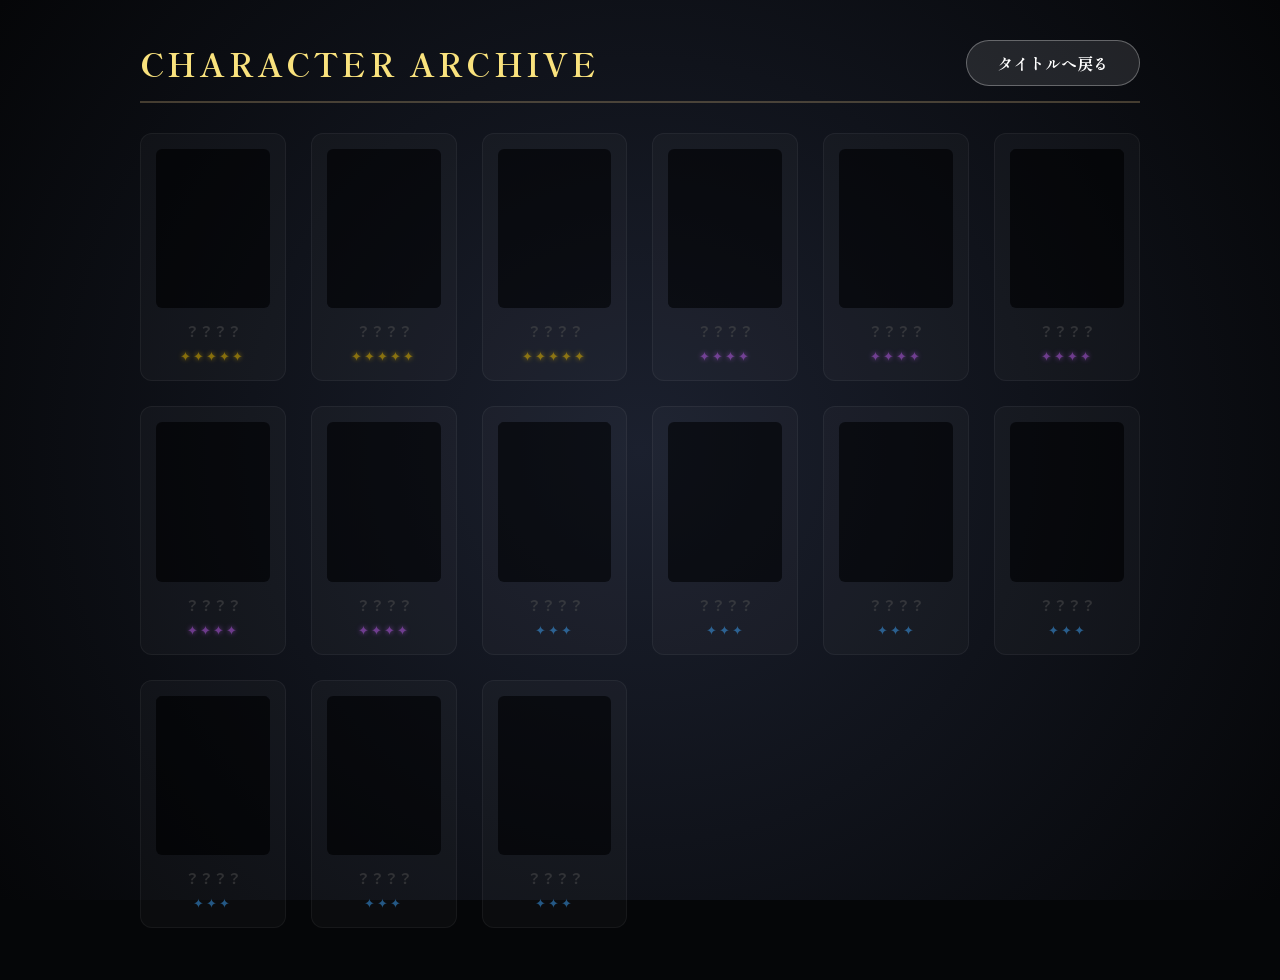
==== archive.html @ 735c42a0 "図鑑機能実装" ====
<!DOCTYPE html>
<html lang="ja">
<head>
    <meta charset="UTF-8">
    <meta name="viewport" content="width=device-width, initial-scale=1.0">
    <title>キャラクター図鑑 - ガチャシミュレーター</title>
    <link rel="preconnect" href="https://fonts.googleapis.com">
    <link rel="preconnect" href="https://fonts.gstatic.com" crossorigin>
    <link href="https://fonts.googleapis.com/css2?family=Noto+Sans+JP:wght@400;700&family=Shippori+Mincho:wght@700;800&display=swap" rel="stylesheet">
    <style>
        :root {
            --hsr-gold-bright: #f9e27d;
            --hsr-gold-mid: #ceae7b;
            --hsr-gold-dark: #6e5531;
            --hsr-glow: rgba(206, 174, 123, 0.4);
        }

        body {
            background-color: #050608;
            background-image: radial-gradient(circle at center, #1b202e 0%, #050608 100%);
            background-attachment: fixed;
            color: white;
            margin: 0;
            padding: 40px 20px;
            font-family: 'Noto Sans JP', sans-serif;
            min-height: 100vh;
        }

        .archive-header {
            display: flex;
            justify-content: space-between;
            align-items: center;
            max-width: 1000px;
            width: 100%;
            margin: 0 auto 30px auto;
            border-bottom: 2px solid rgba(206, 174, 123, 0.3);
            padding-bottom: 15px;
        }

        .archive-title {
            font-family: 'Shippori Mincho', serif;
            color: var(--hsr-gold-bright);
            margin: 0;
            font-size: 2rem;
            letter-spacing: 0.1em;
        }

        .btn-back {
            background: rgba(255, 255, 255, 0.1);
            border: 1px solid rgba(255, 255, 255, 0.3);
            color: white;
            padding: 10px 30px;
            border-radius: 30px;
            cursor: pointer;
            font-family: 'Shippori Mincho', serif;
            font-weight: bold;
            transition: 0.3s;
            text-decoration: none;
            display: inline-block;
        }

        .btn-back:hover {
            background: rgba(255, 255, 255, 0.2);
            transform: scale(1.05);
        }

        .collection-grid {
            display: grid;
            grid-template-columns: repeat(auto-fill, minmax(140px, 1fr));
            gap: 25px;
            max-width: 1000px;
            width: 100%;
            margin: 0 auto;
        }

        .collection-item {
            display: flex;
            flex-direction: column;
            align-items: center;
            background: rgba(255, 255, 255, 0.05);
            border-radius: 12px;
            padding: 15px;
            border: 1px solid rgba(255, 255, 255, 0.1);
            transition: 0.3s;
            position: relative;
            overflow: hidden;
        }

        .collection-item:not(.unobtained):hover {
            transform: translateY(-5px);
            border-color: var(--hsr-gold-mid);
            background: rgba(206, 174, 123, 0.1);
            box-shadow: 0 10px 20px rgba(0, 0, 0, 0.5);
            cursor: pointer;
        }

        .collection-item.unobtained {
            opacity: 0.5;
        }

        .collection-item-img {
            width: 100%;
            aspect-ratio: 1/1.4;
            object-fit: cover;
            object-position: top;
            border-radius: 6px;
            margin-bottom: 12px;
            background: #000;
        }

        .unobtained .collection-item-img {
            filter: brightness(0);
        }

        .collection-item-name {
            font-size: 0.9rem;
            text-align: center;
            font-weight: bold;
            margin-bottom: 5px;
        }

        .unobtained .collection-item-name {
            color: #555;
        }

        .stars {
            font-size: 0.8rem;
            letter-spacing: 2px;
        }

        .star5 { color: #ffcc00; text-shadow: 0 0 5px #ffcc00; }
        .star4 { color: #cc66ff; text-shadow: 0 0 5px #cc66ff; }
        .star3 { color: #44aaff; }

        /* 詳細モーダル（全身表示用） */
        #detail-modal {
            position: fixed;
            inset: 0;
            background: rgba(0, 0, 0, 0.95);
            z-index: 1000;
            display: none;
            flex-direction: column;
            align-items: center;
            justify-content: center;
            cursor: pointer;
        }

        #detail-img {
            max-height: 90vh;
            position: relative;
            z-index: 2;
        }

        .detail-info {
            position: absolute;
            bottom: 5%;
            width: 100%;
            text-align: center;
            z-index: 3;
        }

        .bg-glow {
            position: absolute;
            width: 200%;
            height: 200%;
            background: radial-gradient(circle at center, rgba(255, 255, 255, 0.1) 0%, transparent 60%);
            animation: rotate-glow 30s linear infinite;
        }

        @keyframes rotate-glow {
            from { transform: rotate(0deg); }
            to { transform: rotate(360deg); }
        }
    </style>
</head>
<body>

    <div class="archive-header">
        <h1 class="archive-title">CHARACTER ARCHIVE</h1>
        <a href="index.html" class="btn-back">タイトルへ戻る</a>
    </div>

    <div id="collection-grid" class="collection-grid">
        <!-- JSで動的に追加 -->
    </div>

    <!-- 詳細表示モーダル -->
    <div id="detail-modal" onclick="closeDetail()">
        <div class="bg-glow"></div>
        <img id="detail-img" src="" alt="Detail">
        <div class="detail-info">
            <div id="detail-stars" class="stars"></div>
            <h2 id="detail-name" style="font-family: 'Shippori Mincho', serif; font-size: 2.5rem; margin: 0; text-shadow: 0 0 10px white;"></h2>
        </div>
    </div>

    <script>
        const CHAR_DB = {
            5: [
                { name: "【星の狩人】サム", img: "image/「【星の狩人】サム」星5.png" },
                { name: "【ホワイトホール】ホーリードラゴン", img: "image/「【ホワイトホール】ホーリードラゴン」星5.png" },
                { name: "【銀河の妖狐】アルタイル", img: "image/「【銀河の妖狐】アルタイル」星5.png" }
            ],
            4: [
                { name: "ゴールドゴーレム", img: "image/「ゴールドゴーレム」星4.png" },
                { name: "ソード将軍", img: "image/「ソード将軍」星4.png" },
                { name: "ドラゴンベビー", img: "image/「ドラゴンベビー」星4.png" },
                { name: "口裂け女", img: "image/「口裂け女」星4.png" },
                { name: "聖ユニコーン", img: "image/「聖ユニコーン」星4.png" }
            ],
            3: [
                { name: "モブ兵士A", img: "image/「モブ兵士A」星3.png" },
                { name: "モブ兵士B", img: "image/「モブ兵士B」星3.png" },
                { name: "ゴブリン", img: "image/「ゴブリン」星3.png" },
                { name: "セイレーン", img: "image/「セイレーン」星3.png" },
                { name: "ミノタウロス", img: "image/「ミノタウロス」星3.png" },
                { name: "河童", img: "image/「河童」星3.png" },
                { name: "狼男", img: "image/「狼男」星3.png" }
            ]
        };

        const OBTAINED_KEY = 'gacha_app_obtained_chars';
        const obtainedChars = new Set(JSON.parse(localStorage.getItem(OBTAINED_KEY) || '[]'));

        function initArchive() {
            const grid = document.getElementById('collection-grid');
            grid.innerHTML = '';

            let allChars = [];
            [5, 4, 3].forEach(rarity => {
                CHAR_DB[rarity].forEach(char => {
                    allChars.push({ rarity, data: char });
                });
            });

            allChars.forEach(item => {
                const isObtained = obtainedChars.has(item.data.name);
                const el = document.createElement('div');
                el.className = `collection-item ${isObtained ? '' : 'unobtained'}`;

                let starStr = "";
                for (let i = 0; i < item.rarity; i++) starStr += "✦";

                el.innerHTML = `
                    <img src="${item.data.img}" class="collection-item-img">
                    <div class="collection-item-name">${isObtained ? item.data.name : '？？？？'}</div>
                    <div class="stars star${item.rarity}">${starStr}</div>
                `;

                if (isObtained) {
                    el.onclick = () => showDetail(item);
                }

                grid.appendChild(el);
            });
        }

        function showDetail(item) {
            const modal = document.getElementById('detail-modal');
            const img = document.getElementById('detail-img');
            const nameEl = document.getElementById('detail-name');
            const starsEl = document.getElementById('detail-stars');

            img.src = item.data.img;
            nameEl.innerText = item.data.name;
            let starStr = "";
            for (let i = 0; i < item.rarity; i++) starStr += "✦";
            starsEl.innerText = starStr;
            starsEl.className = `stars star${item.rarity}`;

            modal.style.display = 'flex';
        }

        function closeDetail() {
            document.getElementById('detail-modal').style.display = 'none';
        }

        window.onload = initArchive;
    </script>
</body>
</html>
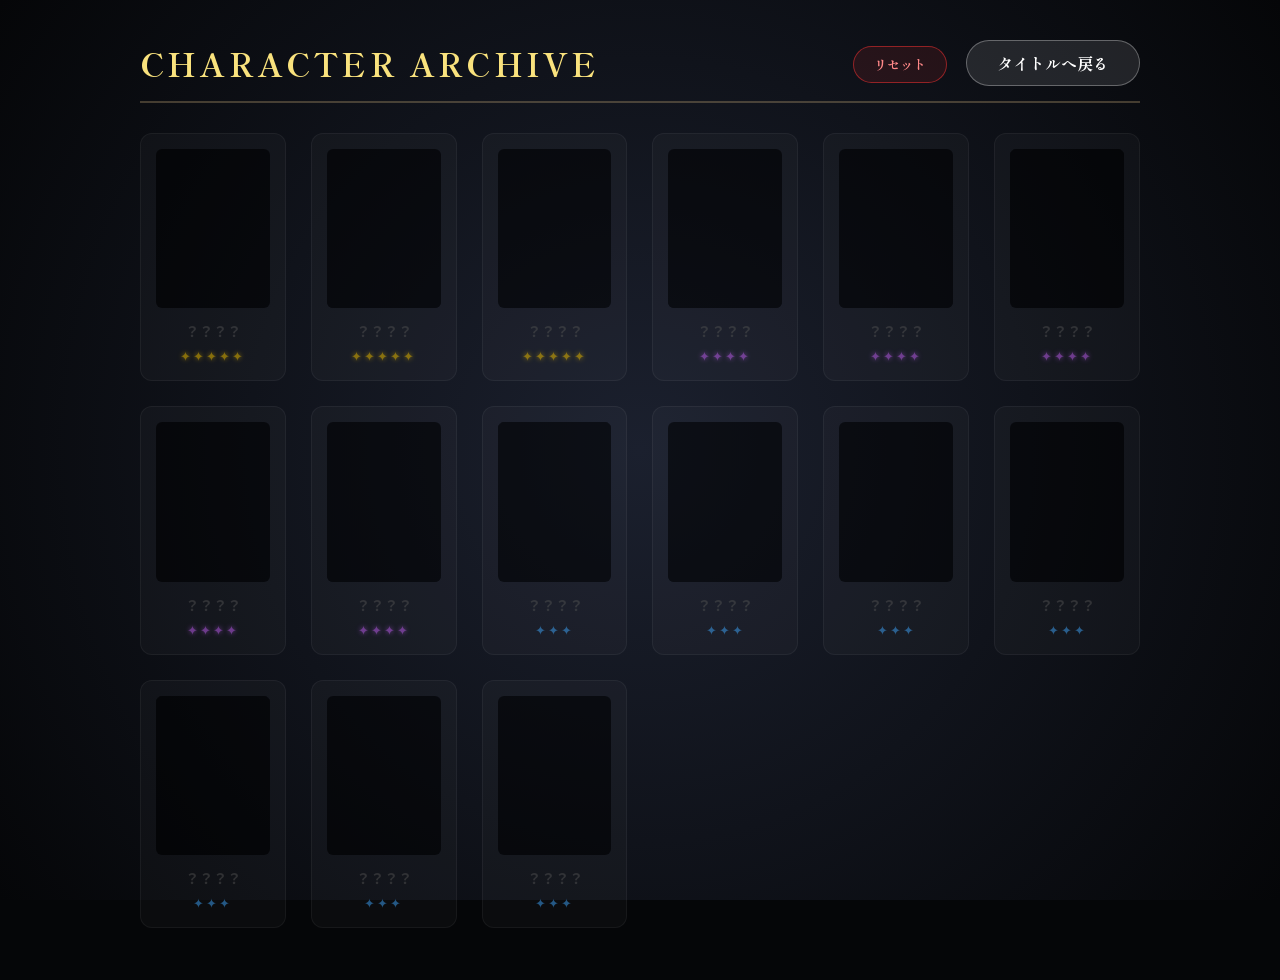
==== commit 7826e6ba: "図鑑リセット機能実装" ====
--- a/archive.html
+++ b/archive.html
@@ -64,6 +64,25 @@
             transform: scale(1.05);
         }
 
+        .btn-reset {
+            background: rgba(255, 50, 50, 0.1);
+            border: 1px solid rgba(255, 50, 50, 0.5);
+            color: #ff8888;
+            padding: 8px 20px;
+            border-radius: 30px;
+            cursor: pointer;
+            font-family: 'Shippori Mincho', serif;
+            font-weight: bold;
+            transition: 0.3s;
+            margin-right: 15px;
+        }
+
+        .btn-reset:hover {
+            background: rgba(255, 50, 50, 0.3);
+            color: #ffaaaa;
+            box-shadow: 0 0 10px rgba(255, 0, 0, 0.3);
+        }
+
         .collection-grid {
             display: grid;
             grid-template-columns: repeat(auto-fill, minmax(140px, 1fr));
@@ -177,7 +196,10 @@
 
     <div class="archive-header">
         <h1 class="archive-title">CHARACTER ARCHIVE</h1>
-        <a href="index.html" class="btn-back">タイトルへ戻る</a>
+        <div>
+            <button class="btn-reset" onclick="resetCollection()">リセット</button>
+            <a href="index.html" class="btn-back">タイトルへ戻る</a>
+        </div>
     </div>
 
     <div id="collection-grid" class="collection-grid">
@@ -275,6 +297,14 @@
             document.getElementById('detail-modal').style.display = 'none';
         }
 
+        function resetCollection() {
+            if (confirm('図鑑の獲得記録をすべてリセットしますか？\nこの操作は取り消せません。')) {
+                localStorage.removeItem(OBTAINED_KEY);
+                alert('図鑑をリセットしました。');
+                location.reload(); // リロードして表示を更新
+            }
+        }
+
         window.onload = initArchive;
     </script>
 </body>
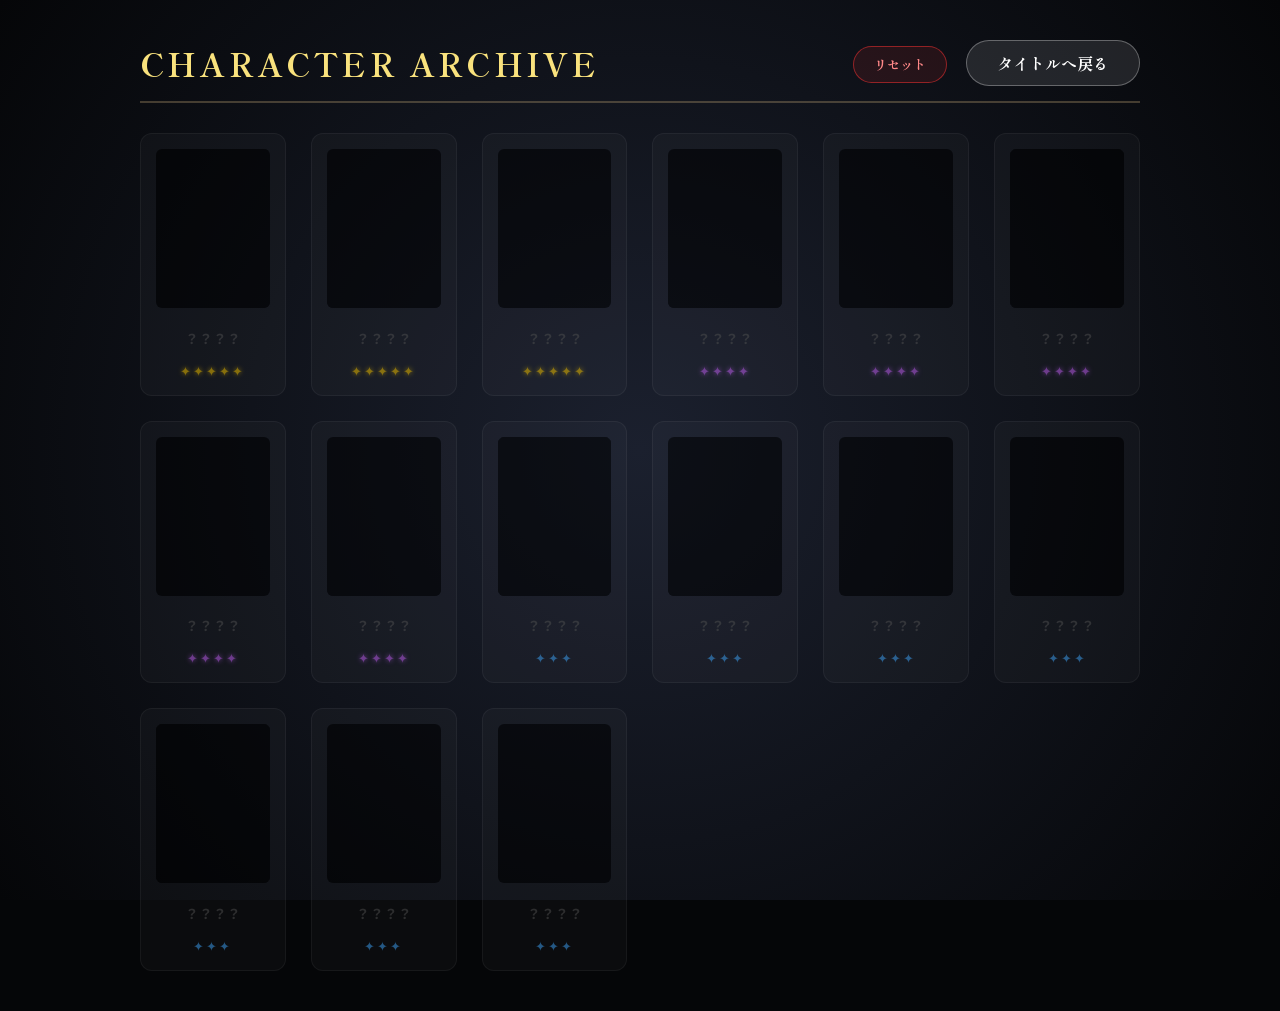
==== commit 4a593264: "エフェクト追加大幅修正" ====
--- a/archive.html
+++ b/archive.html
@@ -7,6 +7,7 @@
     <link rel="preconnect" href="https://fonts.googleapis.com">
     <link rel="preconnect" href="https://fonts.gstatic.com" crossorigin>
     <link href="https://fonts.googleapis.com/css2?family=Noto+Sans+JP:wght@400;700&family=Shippori+Mincho:wght@700;800&display=swap" rel="stylesheet">
+    <link rel="stylesheet" href="style.css?v=1.5">
     <style>
         :root {
             --hsr-gold-bright: #f9e27d;
@@ -24,6 +25,10 @@
             padding: 40px 20px;
             font-family: 'Noto Sans JP', sans-serif;
             min-height: 100vh;
+            /* style.cssの干渉を排除 */
+            display: block !important;
+            height: auto !important;
+            overflow: auto !important;
         }
 
         .archive-header {
@@ -117,25 +122,49 @@
             opacity: 0.5;
         }
 
-        .collection-item-img {
+        .collection-img-wrapper {
+            position: relative;
             width: 100%;
             aspect-ratio: 1/1.4;
+            margin-bottom: 12px;
+            border-radius: 6px;
+            overflow: hidden;
+            background: #000;
+        }
+
+        .collection-item-img, .collection-bg-img {
+            position: absolute;
+            top: 0;
+            left: 0;
+            width: 100%;
+            height: 100%;
             object-fit: cover;
             object-position: top;
-            border-radius: 6px;
-            margin-bottom: 12px;
-            background: #000;
-        }
-
-        .unobtained .collection-item-img {
+        }
+
+        .collection-bg-img {
+            z-index: 0;
+        }
+
+        .collection-item-img {
+            z-index: 1;
+            background: transparent;
+        }
+
+        .unobtained .collection-item-img, .unobtained .collection-bg-img {
             filter: brightness(0);
         }
 
         .collection-item-name {
-            font-size: 0.9rem;
+            font-size: 0.85rem;
             text-align: center;
             font-weight: bold;
             margin-bottom: 5px;
+            line-height: 1.2;
+            min-height: 2.2rem; /* 2行分確保 */
+            display: flex;
+            flex-direction: column;
+            justify-content: center;
         }
 
         .unobtained .collection-item-name {
@@ -143,8 +172,8 @@
         }
 
         .stars {
-            font-size: 0.8rem;
-            letter-spacing: 2px;
+            font-size: 0.8rem !important;
+            letter-spacing: 2px !important;
         }
 
         .star5 { color: #ffcc00; text-shadow: 0 0 5px #ffcc00; }
@@ -170,14 +199,6 @@
             z-index: 2;
         }
 
-        .detail-info {
-            position: absolute;
-            bottom: 5%;
-            width: 100%;
-            text-align: center;
-            z-index: 3;
-        }
-
         .bg-glow {
             position: absolute;
             width: 200%;
@@ -189,6 +210,17 @@
         @keyframes rotate-glow {
             from { transform: rotate(0deg); }
             to { transform: rotate(360deg); }
+        }
+
+        /* モーダル内の情報配置 */
+        .detail-info {
+            position: absolute;
+            bottom: 10%;
+            left: 0;
+            right: 0;
+            text-align: center;
+            z-index: 100;
+            pointer-events: none;
         }
     </style>
 </head>
@@ -208,11 +240,13 @@
 
     <!-- 詳細表示モーダル -->
     <div id="detail-modal" onclick="closeDetail()">
+        <div id="detail-fx"></div> <!-- 特殊エフェクト用 -->
         <div class="bg-glow"></div>
+        <img id="detail-bg-img" src="" alt="Background" style="display:none;">
         <img id="detail-img" src="" alt="Detail">
         <div class="detail-info">
+            <h2 id="detail-name"></h2>
             <div id="detail-stars" class="stars"></div>
-            <h2 id="detail-name" style="font-family: 'Shippori Mincho', serif; font-size: 2.5rem; margin: 0; text-shadow: 0 0 10px white;"></h2>
         </div>
     </div>
 
@@ -243,6 +277,14 @@
 
         const OBTAINED_KEY = 'gacha_app_obtained_chars';
         const obtainedChars = new Set(JSON.parse(localStorage.getItem(OBTAINED_KEY) || '[]'));
+        let samImageTimer = null;
+
+        function clearSamTimer() {
+            if (samImageTimer) {
+                clearInterval(samImageTimer);
+                samImageTimer = null;
+            }
+        }
 
         function initArchive() {
             const grid = document.getElementById('collection-grid');
@@ -263,9 +305,36 @@
                 let starStr = "";
                 for (let i = 0; i < item.rarity; i++) starStr += "✦";
 
+                // 名前のパース（【二つ名】名前 の形式なら分ける）
+                let displayName = '？？？？';
+                if (isObtained) {
+                    const fullName = item.data.name;
+                    const match = fullName.match(/^(【.+?】)(.+)$/);
+                    if (match) {
+                        displayName = `<span style="font-size: 0.65rem; opacity: 0.7; display: block;">${match[1]}</span><span>${match[2]}</span>`;
+                    } else {
+                        displayName = `<span>${fullName}</span>`;
+                    }
+                }
+
+                // サムの場合、図鑑一覧では2枚目の画像を表示
+                let gridImg = item.data.img;
+                if (item.data.name.includes('サム')) {
+                    gridImg = gridImg.replace('」', '2」');
+                }
+
+                // アルタイルの場合、カード背景も表示する
+                let bgHtml = '';
+                if (item.data.name.includes('アルタイル')) {
+                    bgHtml = `<img src="image/アルタイル背景.png" class="collection-bg-img" alt="bg">`;
+                }
+
                 el.innerHTML = `
-                    <img src="${item.data.img}" class="collection-item-img">
-                    <div class="collection-item-name">${isObtained ? item.data.name : '？？？？'}</div>
+                    <div class="collection-img-wrapper">
+                        ${bgHtml}
+                        <img src="${gridImg}" class="collection-item-img">
+                    </div>
+                    <div class="collection-item-name">${displayName}</div>
                     <div class="stars star${item.rarity}">${starStr}</div>
                 `;
 
@@ -282,18 +351,80 @@
             const img = document.getElementById('detail-img');
             const nameEl = document.getElementById('detail-name');
             const starsEl = document.getElementById('detail-stars');
-
+            const bgImg = document.getElementById('detail-bg-img');
+
+            img.style.opacity = '0'; // 残像防止
             img.src = item.data.img;
-            nameEl.innerText = item.data.name;
+            
+            // 背景画像のリセット
+            bgImg.src = '';
+            bgImg.style.display = 'none';
+
+            // 名前のパース
+            const fullName = item.data.name;
+            const match = fullName.match(/^(【.+?】)(.+)$/);
+            if (match) {
+                nameEl.innerHTML = `<div style="font-size: 1.4rem; opacity: 0.9; margin-bottom: 5px;">${match[1]}</div><div>${match[2]}</div>`;
+            } else {
+                nameEl.innerHTML = `<div>${fullName}</div>`;
+            }
+
             let starStr = "";
             for (let i = 0; i < item.rarity; i++) starStr += "✦";
             starsEl.innerText = starStr;
             starsEl.className = `stars star${item.rarity}`;
 
+            // 即座に透明度を戻す（図鑑はシルエット演出がないため）
+            img.style.opacity = '1';
+
+            // 演出の切り替え（特定キャラは特殊演出）
+            img.classList.remove('char-breathing', 'char-altair-breathing', 'char-sam-breathing', 'char-dragon-breathing');
+            const fxLayer = document.getElementById('detail-fx');
+            fxLayer.className = '';
+
+            clearSamTimer();
+            if (item.data.name.includes('サム')) {
+                img.classList.add('char-sam-breathing');
+                fxLayer.classList.add('sam-fx');
+
+                const firstImgSrc = item.data.img;
+                const secondImgSrc = firstImgSrc.replace('」', '2」');
+                const preload = new Image();
+                preload.src = secondImgSrc;
+
+                const startTime = Date.now();
+                samImageTimer = setInterval(() => {
+                    const elapsed = (Date.now() - startTime) % 8000;
+                    if (elapsed > 5200 && elapsed < 7800) {
+                        if (!img.src.includes('2.png')) {
+                            img.style.opacity = '0';
+                            img.src = secondImgSrc;
+                            setTimeout(() => img.style.opacity = '1', 50);
+                        }
+                    } else {
+                        if (img.src.includes('2.png')) {
+                            img.style.opacity = '0';
+                            img.src = firstImgSrc;
+                            setTimeout(() => img.style.opacity = '1', 50);
+                        }
+                    }
+                }, 100);
+            } else if (item.data.name.includes('ホーリードラゴン')) {
+                img.classList.add('char-dragon-breathing');
+            } else if (item.data.name.includes('アルタイル')) {
+                img.classList.add('char-altair-breathing');
+                fxLayer.classList.add('altair-fx');
+                bgImg.src = 'image/アルタイル背景.png';
+                bgImg.style.display = 'block';
+            } else if (item.rarity === 5) {
+                img.classList.add('char-breathing');
+            }
+
             modal.style.display = 'flex';
         }
 
         function closeDetail() {
+            clearSamTimer();
             document.getElementById('detail-modal').style.display = 'none';
         }
 
--- a/style.css
+++ b/style.css
@@ -0,0 +1,786 @@
+/* =========================================================
+   Gacha Simulator Core Styles
+   ========================================================= */
+:root {
+    --hsr-gold-bright: #f9e27d;
+    --hsr-gold-mid: #ceae7b;
+    --hsr-gold-dark: #6e5531;
+    --hsr-glow: rgba(206, 174, 123, 0.4);
+    --anim-glow: #00ccff;
+    --anim-bg: #1b2745;
+}
+
+body {
+    background-color: #000;
+    /* 基本は真っ暗 */
+    margin: 0;
+    height: 100vh;
+    overflow: hidden;
+    display: flex;
+    align-items: center;
+    justify-content: center;
+    font-family: 'Noto Sans JP', sans-serif;
+}
+
+#title-screen {
+    position: absolute;
+    inset: 0;
+    width: 100vw;
+    height: 100vh;
+    background-image: url('image/ガチャタイトル画像.png');
+    background-color: #050505;
+    background-size: 90% auto;
+    background-position: 40% 80%; /* 数値を大きくして画像を上に押し上げる */
+    background-repeat: no-repeat;
+    transition: opacity 0.5s;
+    z-index: 10;
+}
+
+.button-group {
+    position: absolute;
+    bottom: 12%;
+    right: 5%;
+    display: flex;
+    gap: 20px;
+    flex-direction: column;
+}
+
+.hsr-warp-button {
+    width: 260px;
+    height: 58px;
+    background: radial-gradient(ellipse at center, rgba(206, 174, 123, 0.35) 0%, rgba(110, 85, 49, 0.25) 70%, transparent 100%);
+    border: 1.2px solid var(--hsr-gold-mid);
+    border-radius: 29px;
+    display: flex;
+    flex-direction: column;
+    justify-content: center;
+    align-items: center;
+    cursor: pointer;
+    outline: none;
+    transition: all 0.3s cubic-bezier(0.25, 0.46, 0.45, 0.94);
+    box-shadow: 0 0 12px var(--hsr-glow), inset 0 0 8px rgba(255, 255, 255, 0.1);
+    position: relative;
+}
+
+.hsr-warp-button:hover {
+    background: radial-gradient(ellipse at center, rgba(206, 174, 123, 0.5) 0%, rgba(110, 85, 49, 0.35) 100%);
+    box-shadow: 0 0 20px var(--hsr-gold-mid);
+    transform: scale(1.05);
+}
+
+.text-main {
+    font-family: 'Shippori Mincho', serif;
+    color: var(--hsr-gold-bright);
+    font-size: 1.2rem;
+    font-weight: 800;
+    letter-spacing: 0.25em;
+    text-shadow: 0 0 10px rgba(249, 226, 125, 0.5);
+    margin-bottom: -1px;
+}
+
+.text-sub {
+    font-family: 'Shippori Mincho', serif;
+    color: var(--hsr-gold-mid);
+    font-size: 0.55rem;
+    letter-spacing: 0.4em;
+    font-weight: 700;
+    opacity: 0.8;
+    transform: scaleX(1.1);
+}
+
+.hsr-warp-button::before,
+.hsr-warp-button::after {
+    content: '';
+    position: absolute;
+    width: 6px;
+    height: 6px;
+    border: 1px solid var(--hsr-gold-mid);
+    transform: rotate(45deg);
+    top: 50%;
+    margin-top: -3px;
+}
+
+.hsr-warp-button::before {
+    left: -15px;
+}
+
+.hsr-warp-button::after {
+    right: -15px;
+}
+
+.archive-link-btn {
+    position: absolute;
+    top: 20px;
+    right: 20px;
+    z-index: 100;
+    padding: 6px 15px;
+    background: rgba(0, 0, 0, 0.5);
+    border: 1px solid var(--hsr-gold-mid);
+    color: var(--hsr-gold-bright);
+    border-radius: 4px;
+    cursor: pointer;
+    font-family: 'Shippori Mincho', serif;
+    font-size: 0.85rem;
+    text-decoration: none;
+    transition: 0.3s;
+    display: flex;
+    align-items: center;
+    gap: 5px;
+}
+
+.archive-link-btn:hover {
+    background: rgba(206, 174, 123, 0.3);
+    box-shadow: 0 0 10px var(--hsr-glow);
+}
+
+/* 右下の確率ボタン（小型） */
+.prob-link-btn {
+    position: absolute;
+    bottom: 25px;
+    right: 30px;
+    z-index: 100;
+    padding: 4px 12px;
+    background: rgba(0, 0, 0, 0.4);
+    border: 1px solid rgba(255, 255, 255, 0.2);
+    color: rgba(255, 255, 255, 0.6);
+    border-radius: 4px;
+    cursor: pointer;
+    font-size: 0.7rem;
+    text-decoration: none;
+    transition: 0.3s;
+    letter-spacing: 0.05em;
+}
+
+.prob-link-btn:hover {
+    background: rgba(255, 255, 255, 0.1);
+    color: white;
+    border-color: var(--hsr-gold-mid);
+}
+
+/* アニメーション演出 */
+#anim-screen {
+    position: fixed;
+    inset: 0;
+    background: #000;
+    z-index: 50;
+    display: none;
+}
+
+.space-stage {
+    position: absolute;
+    inset: 0;
+    background: radial-gradient(circle at center, var(--anim-bg) 0%, #020205 100%);
+    perspective: 1200px;
+    overflow: hidden;
+}
+
+.star-line {
+    position: absolute;
+    background: linear-gradient(to right, transparent, rgba(255, 255, 255, 0.9), transparent);
+    height: 2px;
+    opacity: 0;
+    box-shadow: 0 0 5px var(--anim-glow);
+}
+
+.warp-active .star-line {
+    animation: warp-move 0.3s linear infinite;
+}
+
+@keyframes warp-move {
+    0% {
+        transform: scaleX(0.1) translateZ(-1000px);
+        opacity: 0;
+    }
+
+    50% {
+        opacity: 0.8;
+    }
+
+    100% {
+        transform: scaleX(3) translateZ(1000px);
+        opacity: 0;
+    }
+}
+
+.ticket-container {
+    position: absolute;
+    inset: 0;
+    display: flex;
+    justify-content: center;
+    align-items: center;
+    transform-style: preserve-3d;
+}
+
+.gacha-ticket {
+    width: 180px;
+    opacity: 0;
+    filter: drop-shadow(0 0 25px var(--anim-glow));
+}
+
+.animate-ticket {
+    animation: ticket-soar 3s cubic-bezier(0.2, 0.8, 0.3, 1) forwards;
+}
+
+@keyframes ticket-soar {
+    0% {
+        transform: translate3d(-30vw, 100vh, -1000px) rotateX(60deg) rotateZ(45deg);
+        opacity: 0;
+    }
+
+    15% {
+        opacity: 1;
+        filter: drop-shadow(0 0 20px var(--anim-glow));
+    }
+
+    45% {
+        transform: translate3d(15vw, 15vh, -200px) rotateX(-10deg) rotateY(180deg) rotateZ(-15deg);
+        opacity: 1;
+    }
+
+    80% {
+        opacity: 1;
+    }
+
+    100% {
+        transform: translate3d(50vw, -80vh, 800px) rotateX(-50deg) rotateY(360deg) rotateZ(30deg);
+        opacity: 0;
+    }
+}
+
+#portal {
+    position: absolute;
+    top: 50%;
+    left: 50%;
+    width: 8px;
+    height: 8px;
+    background: #fff;
+    border-radius: 50%;
+    transform: translate(-50%, -50%) scale(0);
+    box-shadow: 0 0 40px 15px #fff, 0 0 150px 60px var(--anim-glow);
+    z-index: 100;
+    opacity: 0;
+}
+
+.portal-expand {
+    animation: portal-grow 1.5s cubic-bezier(0.7, 0, 0.2, 1) forwards;
+}
+
+@keyframes portal-grow {
+    0% {
+        transform: translate(-50%, -50%) scale(0);
+        opacity: 0;
+    }
+
+    20% {
+        transform: translate(-50%, -50%) scale(2);
+        opacity: 1;
+    }
+
+    100% {
+        transform: translate(-50%, -50%) scale(300);
+        opacity: 1;
+        filter: brightness(10);
+    }
+}
+
+/* 結果画面 */
+#result-screen {
+    position: fixed;
+    inset: 0;
+    background: radial-gradient(circle at center, #1a1e29 0%, #050608 100%);
+    z-index: 60;
+    display: none;
+    flex-direction: column;
+    align-items: center;
+    justify-content: center;
+    color: white;
+    padding: 20px;
+}
+
+.result-container {
+    display: flex;
+    flex-wrap: wrap;
+    justify-content: center;
+    gap: 20px;
+    max-width: 800px;
+    margin: 0 auto 40px auto;
+}
+
+.char-card {
+    background: linear-gradient(180deg, rgba(255, 255, 255, 0.1) 0%, rgba(0, 0, 0, 0.5) 100%);
+    border: 1px solid rgba(255, 255, 255, 0.2);
+    border-radius: 8px;
+    width: 140px;
+    height: 200px;
+    display: flex;
+    flex-direction: column;
+    align-items: center;
+    justify-content: flex-end;
+    position: relative;
+    overflow: hidden;
+    opacity: 0;
+    transform: translateY(20px);
+    animation: card-appear 0.5s forwards;
+    box-shadow: 0 10px 20px rgba(0, 0, 0, 0.5);
+    cursor: pointer;
+    transition: transform 0.2s;
+}
+
+.char-card:hover {
+    transform: scale(1.05) translateY(-5px);
+    z-index: 5;
+}
+
+@keyframes card-appear {
+    to {
+        opacity: 1;
+        transform: translateY(0);
+    }
+}
+
+.char-bg-img {
+    position: absolute;
+    top: 0;
+    left: 0;
+    width: 100%;
+    height: 100%;
+    object-fit: cover;
+    object-position: top center;
+    z-index: 0;
+}
+
+.char-img {
+    position: absolute;
+    top: 0;
+    left: 0;
+    width: 100%;
+    height: 100%;
+    object-fit: cover;
+    object-position: top center;
+    z-index: 1;
+}
+
+.char-info {
+    position: relative;
+    z-index: 2;
+    width: 100%;
+    padding: 8px 0;
+    background: linear-gradient(0deg, rgba(0, 0, 0, 0.9) 0%, transparent 100%);
+    text-align: center;
+}
+
+.char-name {
+    font-size: 0.9rem;
+    font-weight: 700;
+    color: white;
+    text-shadow:
+        1px 1px 0 #000, -1px -1px 0 #000,
+        1px -1px 0 #000, -1px 1px 0 #000,
+        0 0 5px #000;
+    /* 縁取りを強化 */
+    margin-bottom: 2px;
+}
+
+.stars {
+    font-size: 1.1rem;
+    letter-spacing: 2px;
+}
+
+.star5 {
+    color: #ffcc00;
+    text-shadow: 0 0 5px #ffcc00;
+}
+
+.star4 {
+    color: #cc66ff;
+    text-shadow: 0 0 5px #cc66ff;
+}
+
+.star3 {
+    color: #44aaff;
+}
+
+.card-star5 {
+    border-color: #ffcc00;
+    box-shadow: 0 0 15px rgba(255, 204, 0, 0.4);
+}
+
+.card-star4 {
+    border-color: #cc66ff;
+}
+
+.new-badge {
+    position: absolute;
+    top: 5px;
+    left: 5px;
+    background: #ffcc00;
+    color: #000;
+    font-size: 0.65rem;
+    font-weight: 900;
+    padding: 2px 8px;
+    border-radius: 2px;
+    z-index: 10;
+    box-shadow: 0 0 5px rgba(255, 204, 0, 0.8);
+    letter-spacing: 1px;
+    font-family: 'Arial Black', sans-serif;
+    text-transform: uppercase;
+    animation: badge-flicker 2s infinite alternate;
+}
+
+@keyframes badge-flicker {
+    from {
+        opacity: 0.8;
+        transform: scale(1);
+    }
+
+    to {
+        opacity: 1;
+        transform: scale(1.05);
+    }
+}
+
+.btn-simple {
+    background: rgba(255, 255, 255, 0.1);
+    border: 1px solid rgba(255, 255, 255, 0.3);
+    color: white;
+    padding: 10px 30px;
+    border-radius: 30px;
+    cursor: pointer;
+    font-family: 'Shippori Mincho', serif;
+    font-weight: bold;
+    transition: 0.3s;
+}
+
+.btn-simple:hover {
+    background: rgba(255, 255, 255, 0.2);
+    transform: scale(1.05);
+}
+
+/* 詳細表示画面 */
+#reveal-screen {
+    position: fixed;
+    inset: 0;
+    background: black;
+    z-index: 200;
+    display: none;
+    flex-direction: column;
+    align-items: center;
+    justify-content: center;
+    cursor: pointer;
+    overflow: hidden;
+}
+
+.reveal-bg-glow {
+    position: absolute;
+    width: 200%;
+    height: 200%;
+    background: radial-gradient(circle at center, rgba(255, 255, 255, 0.15) 0%, transparent 60%);
+    animation: rotate-glow 20s linear infinite;
+}
+
+#reveal-img {
+    position: relative;
+    max-height: 95vh;
+    filter: brightness(0);
+    z-index: 2;
+}
+
+#reveal-bg-img, #detail-bg-img {
+    position: absolute;
+    top: 50%;
+    left: 50%;
+    transform: translate(-50%, -50%);
+    max-height: 95vh;
+    z-index: 1; /* 本体の後ろ */
+    pointer-events: none;
+}
+
+#reveal-bg-img {
+    filter: brightness(0);
+}
+
+.silhouette-transition {
+    transition: filter 1s cubic-bezier(0.4, 0, 0.2, 1);
+}
+
+.revealed #reveal-img, .revealed #reveal-bg-img {
+    filter: brightness(1);
+}
+
+/* 図鑑は最初からシルエットなし */
+#detail-img, #detail-bg-img {
+    filter: brightness(1);
+}
+
+/* 星5専用：呼吸するようにゆらゆら動くアニメーション */
+.char-breathing {
+    animation: breathing 4s ease-in-out infinite;
+}
+
+@keyframes breathing {
+    0% {
+        transform: scale(1) translateY(0);
+    }
+    50% {
+        transform: scale(1.03) translateY(-10px);
+    }
+    100% {
+        transform: scale(1) translateY(0);
+    }
+}
+
+/* アルタイル専用：特別な呼吸と炎の鼓動 */
+.char-altair-breathing {
+    animation: altair-action 10s ease-in-out infinite;
+}
+
+@keyframes altair-action {
+    /* 1回目の呼吸（ゆっくり） */
+    0%, 100% { transform: scale(1) translateY(0); filter: brightness(1) drop-shadow(0 0 0 transparent); }
+    15% { transform: scale(1.04) translateY(-10px); }
+    30% { transform: scale(1) translateY(0); }
+    
+    /* 2回目の呼吸（ゆっくり） */
+    45% { transform: scale(1.04) translateY(-10px); }
+    60% { transform: scale(1) translateY(0); }
+    
+    /* 溜め（より深く沈み込み、強烈な銀河のオーラを纏う） */
+    64% { 
+        transform: scale(0.92) translateY(15px); 
+        filter: brightness(1.5) sepia(0.3) hue-rotate(-20deg) drop-shadow(0 0 30px #00aaff) drop-shadow(0 0 50px #9900ff); 
+    }
+    
+    /* 解放（爆発的な蒼炎と紫電の広がり） */
+    68% { 
+        transform: scale(1.18) translateY(-45px); 
+        filter: brightness(2.5) drop-shadow(0 0 40px #00ffff) drop-shadow(0 0 80px #0044ff) drop-shadow(0 0 120px #ff00ff); 
+    }
+    
+    /* 戻り */
+    85% { transform: scale(1.02) translateY(0); filter: brightness(1.1); }
+}
+
+/* アルタイル専用：狐火エフェクト */
+#reveal-fx.altair-fx, #detail-fx.altair-fx {
+    position: absolute;
+    inset: 0;
+    pointer-events: none;
+    z-index: 100; /* 最前面へ */
+}
+
+#reveal-fx.altair-fx::before, #reveal-fx.altair-fx::after,
+#detail-fx.altair-fx::before, #detail-fx.altair-fx::after {
+    content: "";
+    position: absolute;
+    top: 50%;
+    left: 50%;
+    width: 60px; /* さらに大きく */
+    height: 90px;
+    background: radial-gradient(circle at 30% 30%, #ffffff 0%, #00ffff 40%, #0044ff 80%, transparent 100%);
+    border-radius: 50% 50% 30% 30%;
+    filter: blur(8px);
+    box-shadow: 0 0 40px #00ffff, 0 0 80px rgba(0, 70, 255, 0.5);
+    opacity: 0;
+}
+
+/* 1つ目の狐火（左から手前へ） */
+#reveal-fx.altair-fx::before, #detail-fx.altair-fx::before {
+    animation: fox-fire-1 10s ease-in-out infinite;
+}
+
+/* 2つ目の狐火（右から手前へ） */
+#reveal-fx.altair-fx::after, #detail-fx.altair-fx::after {
+    animation: fox-fire-2 10s ease-in-out infinite;
+}
+
+@keyframes fox-fire-1 {
+    0%, 66% { opacity: 0; transform: translate(-50%, -50%) scale(0.1); }
+    68% { opacity: 0.8; transform: translate(-50%, -50%) scale(0.5) translate(-50px, -50px); }
+    75% { opacity: 0; transform: translate(-50%, -50%) scale(15) translate(-300px, 200px); }
+    100% { opacity: 0; }
+}
+
+@keyframes fox-fire-2 {
+    0%, 68% { opacity: 0; transform: translate(-50%, -50%) scale(0.1); }
+    70% { opacity: 0.8; transform: translate(-50%, -50%) scale(0.5) translate(50px, -50px); }
+    77% { opacity: 0; transform: translate(-50%, -50%) scale(18) translate(350px, 250px); }
+    100% { opacity: 0; }
+}
+
+/* サム専用：超豪華版テレポートと黄金の激突 */
+.char-sam-breathing {
+    animation: sam-action 8s ease-in-out infinite; /* 少しテンポアップ */
+}
+
+@keyframes sam-action {
+    0%, 30% { transform: scale(1) translateY(0); opacity: 1; filter: brightness(1) drop-shadow(0 0 0 transparent); }
+    15% { transform: scale(1.05) translateY(-10px); }
+    
+    /* 溜め（エネルギー凝縮） */
+    45% { transform: scale(0.95) translateY(5px); filter: brightness(1.3) drop-shadow(0 0 20px #ffcc00); }
+    
+    /* 極大消失（テレポート） */
+    50% { transform: scale(5) translateY(-200px); opacity: 0; filter: brightness(5); }
+    
+    /* 黄金の再突入（超スピード） */
+    65% { transform: scale(0.1); opacity: 0; }
+    68% { 
+        transform: scale(1.8) translateY(0); 
+        opacity: 1; 
+        filter: brightness(2) drop-shadow(0 0 50px #ffd700) drop-shadow(0 0 100px #ffaa00) drop-shadow(0 0 150px #ff4400); 
+    }
+    
+    /* 衝撃波と振動 */
+    70% { transform: scale(1.8) translate(10px, -10px); }
+    72% { transform: scale(1.7) translate(-15px, 15px); }
+    74% { transform: scale(1.8) translate(15px, 5px); }
+    76% { transform: scale(1.75) translate(-10px, -15px); }
+    
+    /* 余韻と戻り */
+    85% { transform: scale(1.05) translateY(0); opacity: 1; filter: brightness(1.2) drop-shadow(0 0 30px #ffd700); }
+    100% { transform: scale(1) translateY(0); opacity: 1; }
+}
+
+/* サム専用FX：黄金の波動 */
+#reveal-fx.sam-fx, #detail-fx.sam-fx {
+    position: absolute;
+    inset: 0;
+    pointer-events: none;
+    z-index: 101;
+}
+
+#reveal-fx.sam-fx::before, #detail-fx.sam-fx::before {
+    content: "";
+    position: absolute;
+    inset: 0;
+    background: radial-gradient(circle at center, rgba(255, 215, 0, 0.4) 0%, transparent 70%);
+    opacity: 0;
+    animation: sam-fx-pulse 8s infinite;
+}
+
+@keyframes sam-fx-pulse {
+    0%, 65% { opacity: 0; transform: scale(0.5); }
+    68% { opacity: 1; transform: scale(2); }
+    80% { opacity: 0; transform: scale(3); }
+    100% { opacity: 0; }
+}
+
+/* ホーリードラゴン専用：咆哮と天地鳴動 */
+.char-dragon-breathing {
+    animation: dragon-action 10s ease-in-out infinite;
+}
+
+@keyframes dragon-action {
+    /* 1回目の呼吸 */
+    0%, 30% { transform: scale(1) translate(0); filter: brightness(1) invert(0); }
+    15% { transform: scale(1.04) translateY(-10px); }
+    
+    /* 2回目の呼吸 */
+    45% { transform: scale(1.04) translateY(-10px); }
+    60% { transform: scale(1) translateY(0); }
+    
+    /* 溜め */
+    62% { transform: scale(1.1); filter: brightness(1.5); }
+    
+    /* 咆哮（激しいシェイクと明滅） */
+    65% { transform: scale(1.2) translate(5px, -5px); filter: invert(1) brightness(2); }
+    67% { transform: scale(1.22) translate(-5px, 5px); filter: invert(0) brightness(5); }
+    69% { transform: scale(1.18) translate(8px, 0px); filter: invert(1); }
+    71% { transform: scale(1.24) translate(-8px, -3px); filter: invert(0) brightness(5); }
+    73% { transform: scale(1.2) translate(3px, 6px); filter: invert(1); }
+    75% { transform: scale(1.25) translate(-3px, -6px); filter: invert(0) brightness(8); }
+    77% { transform: scale(1.2) translate(7px, 3px); filter: invert(1); }
+    79% { transform: scale(1.22) translate(-7px, -3px); filter: invert(0) brightness(5); }
+    81% { transform: scale(1.18) translate(0px, 8px); filter: invert(1); }
+    83% { transform: scale(1.25) translate(0px, -8px); filter: invert(0) brightness(8); }
+    
+    /* 余韻と戻り */
+    88% { transform: scale(1.05) translate(0); filter: brightness(1.2) invert(0); }
+    100% { transform: scale(1) translate(0); filter: brightness(1) invert(0); }
+}
+
+/* 情報配置：黒枠白字・視認性特化版 */
+.detail-info, #reveal-info {
+    position: absolute;
+    bottom: 10%;
+    left: 0;
+    right: 0;
+    width: 100%;
+    text-align: center;
+    z-index: 500;
+    pointer-events: none;
+    opacity: 1; /* トリガーに頼らず常に表示 */
+}
+
+#reveal-name, #detail-name {
+    font-family: 'Shippori Mincho', serif;
+    font-size: 2.2rem;
+    margin: 0;
+    color: #fff;
+    /* 強力な黒い縁取り（黒枠白字） */
+    text-shadow: 
+        2px 2px 0 #000, 
+        -2px 2px 0 #000, 
+        2px -2px 0 #000, 
+        -2px -2px 0 #000,
+        0 0 10px #000;
+}
+
+#reveal-stars, #detail-stars {
+    margin-top: 10px;
+    filter: drop-shadow(0 0 3px black);
+}
+
+.skip-btn {
+    position: absolute;
+    top: 30px;
+    right: 30px;
+    z-index: 150;
+    padding: 8px 20px;
+    background: rgba(255, 255, 255, 0.1);
+    border: 1px solid rgba(255, 255, 255, 0.5);
+    color: white;
+    border-radius: 4px;
+    cursor: pointer;
+    font-size: 14px;
+    transition: 0.3s;
+}
+
+.skip-btn:hover {
+    background: rgba(255, 255, 255, 0.2);
+    border-color: white;
+}
+
+/* 共通パーツ */
+.whiteout {
+    position: fixed;
+    inset: 0;
+    background: white;
+    opacity: 0;
+    pointer-events: none;
+    z-index: 9999;
+}
+
+.active-whiteout {
+    animation: whiteout-anim 0.8s ease-in forwards;
+}
+
+@keyframes whiteout-anim {
+    0% {
+        opacity: 0;
+    }
+
+    100% {
+        opacity: 1;
+    }
+}
+
+@keyframes rotate-glow {
+    0% {
+        transform: rotate(0deg);
+    }
+
+    100% {
+        transform: rotate(360deg);
+    }
+}
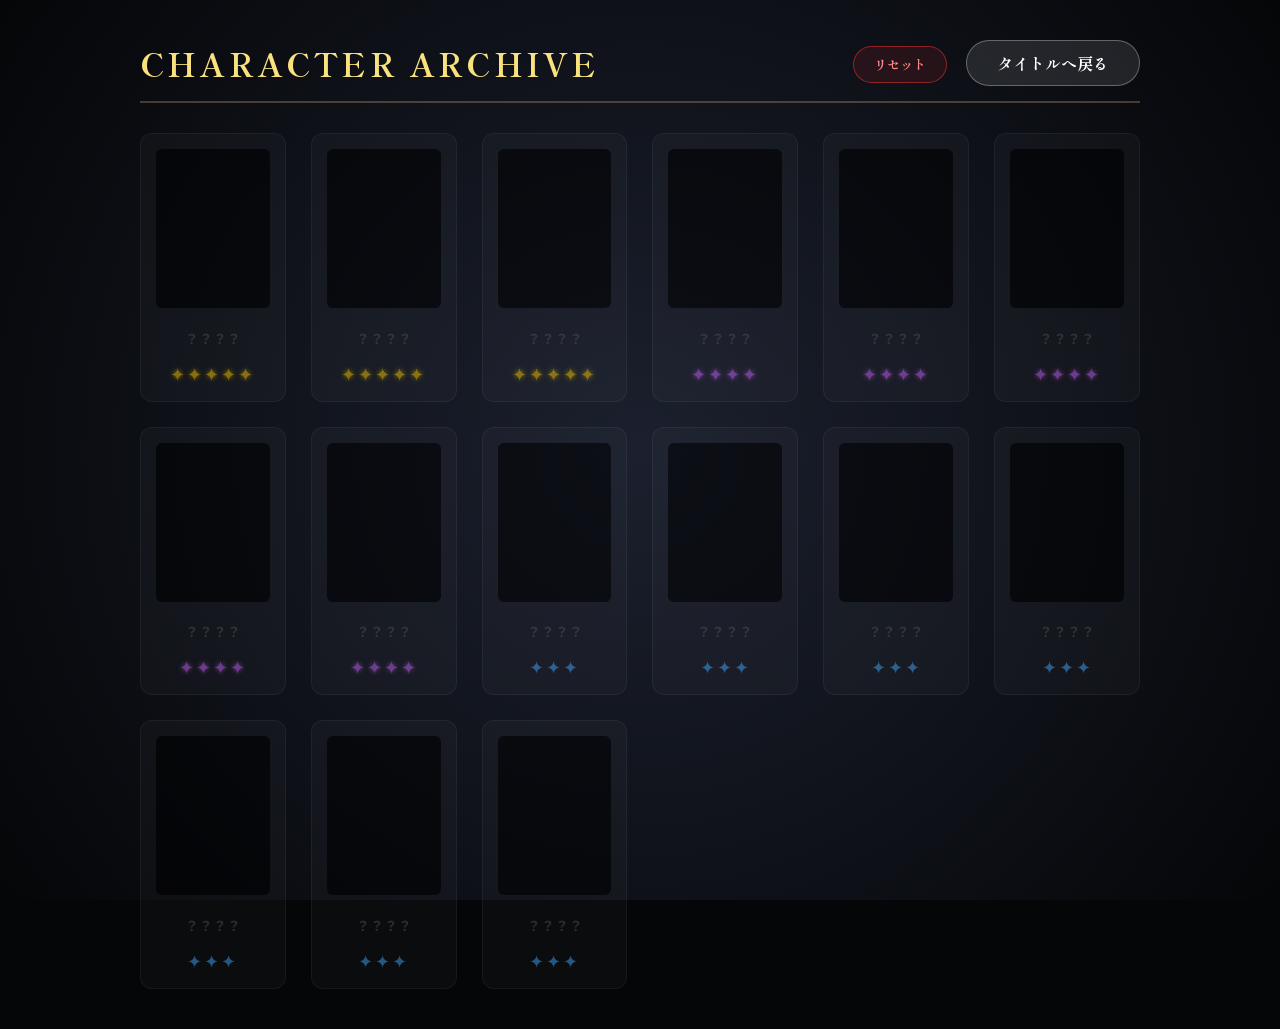
==== commit b54432a6: "データ整理" ====
--- a/archive.html
+++ b/archive.html
@@ -8,221 +8,7 @@
     <link rel="preconnect" href="https://fonts.gstatic.com" crossorigin>
     <link href="https://fonts.googleapis.com/css2?family=Noto+Sans+JP:wght@400;700&family=Shippori+Mincho:wght@700;800&display=swap" rel="stylesheet">
     <link rel="stylesheet" href="style.css?v=1.5">
-    <style>
-        :root {
-            --hsr-gold-bright: #f9e27d;
-            --hsr-gold-mid: #ceae7b;
-            --hsr-gold-dark: #6e5531;
-            --hsr-glow: rgba(206, 174, 123, 0.4);
-        }
-
-        body {
-            background-color: #050608;
-            background-image: radial-gradient(circle at center, #1b202e 0%, #050608 100%);
-            background-attachment: fixed;
-            color: white;
-            margin: 0;
-            padding: 40px 20px;
-            font-family: 'Noto Sans JP', sans-serif;
-            min-height: 100vh;
-            /* style.cssの干渉を排除 */
-            display: block !important;
-            height: auto !important;
-            overflow: auto !important;
-        }
-
-        .archive-header {
-            display: flex;
-            justify-content: space-between;
-            align-items: center;
-            max-width: 1000px;
-            width: 100%;
-            margin: 0 auto 30px auto;
-            border-bottom: 2px solid rgba(206, 174, 123, 0.3);
-            padding-bottom: 15px;
-        }
-
-        .archive-title {
-            font-family: 'Shippori Mincho', serif;
-            color: var(--hsr-gold-bright);
-            margin: 0;
-            font-size: 2rem;
-            letter-spacing: 0.1em;
-        }
-
-        .btn-back {
-            background: rgba(255, 255, 255, 0.1);
-            border: 1px solid rgba(255, 255, 255, 0.3);
-            color: white;
-            padding: 10px 30px;
-            border-radius: 30px;
-            cursor: pointer;
-            font-family: 'Shippori Mincho', serif;
-            font-weight: bold;
-            transition: 0.3s;
-            text-decoration: none;
-            display: inline-block;
-        }
-
-        .btn-back:hover {
-            background: rgba(255, 255, 255, 0.2);
-            transform: scale(1.05);
-        }
-
-        .btn-reset {
-            background: rgba(255, 50, 50, 0.1);
-            border: 1px solid rgba(255, 50, 50, 0.5);
-            color: #ff8888;
-            padding: 8px 20px;
-            border-radius: 30px;
-            cursor: pointer;
-            font-family: 'Shippori Mincho', serif;
-            font-weight: bold;
-            transition: 0.3s;
-            margin-right: 15px;
-        }
-
-        .btn-reset:hover {
-            background: rgba(255, 50, 50, 0.3);
-            color: #ffaaaa;
-            box-shadow: 0 0 10px rgba(255, 0, 0, 0.3);
-        }
-
-        .collection-grid {
-            display: grid;
-            grid-template-columns: repeat(auto-fill, minmax(140px, 1fr));
-            gap: 25px;
-            max-width: 1000px;
-            width: 100%;
-            margin: 0 auto;
-        }
-
-        .collection-item {
-            display: flex;
-            flex-direction: column;
-            align-items: center;
-            background: rgba(255, 255, 255, 0.05);
-            border-radius: 12px;
-            padding: 15px;
-            border: 1px solid rgba(255, 255, 255, 0.1);
-            transition: 0.3s;
-            position: relative;
-            overflow: hidden;
-        }
-
-        .collection-item:not(.unobtained):hover {
-            transform: translateY(-5px);
-            border-color: var(--hsr-gold-mid);
-            background: rgba(206, 174, 123, 0.1);
-            box-shadow: 0 10px 20px rgba(0, 0, 0, 0.5);
-            cursor: pointer;
-        }
-
-        .collection-item.unobtained {
-            opacity: 0.5;
-        }
-
-        .collection-img-wrapper {
-            position: relative;
-            width: 100%;
-            aspect-ratio: 1/1.4;
-            margin-bottom: 12px;
-            border-radius: 6px;
-            overflow: hidden;
-            background: #000;
-        }
-
-        .collection-item-img, .collection-bg-img {
-            position: absolute;
-            top: 0;
-            left: 0;
-            width: 100%;
-            height: 100%;
-            object-fit: cover;
-            object-position: top;
-        }
-
-        .collection-bg-img {
-            z-index: 0;
-        }
-
-        .collection-item-img {
-            z-index: 1;
-            background: transparent;
-        }
-
-        .unobtained .collection-item-img, .unobtained .collection-bg-img {
-            filter: brightness(0);
-        }
-
-        .collection-item-name {
-            font-size: 0.85rem;
-            text-align: center;
-            font-weight: bold;
-            margin-bottom: 5px;
-            line-height: 1.2;
-            min-height: 2.2rem; /* 2行分確保 */
-            display: flex;
-            flex-direction: column;
-            justify-content: center;
-        }
-
-        .unobtained .collection-item-name {
-            color: #555;
-        }
-
-        .stars {
-            font-size: 0.8rem !important;
-            letter-spacing: 2px !important;
-        }
-
-        .star5 { color: #ffcc00; text-shadow: 0 0 5px #ffcc00; }
-        .star4 { color: #cc66ff; text-shadow: 0 0 5px #cc66ff; }
-        .star3 { color: #44aaff; }
-
-        /* 詳細モーダル（全身表示用） */
-        #detail-modal {
-            position: fixed;
-            inset: 0;
-            background: rgba(0, 0, 0, 0.95);
-            z-index: 1000;
-            display: none;
-            flex-direction: column;
-            align-items: center;
-            justify-content: center;
-            cursor: pointer;
-        }
-
-        #detail-img {
-            max-height: 90vh;
-            position: relative;
-            z-index: 2;
-        }
-
-        .bg-glow {
-            position: absolute;
-            width: 200%;
-            height: 200%;
-            background: radial-gradient(circle at center, rgba(255, 255, 255, 0.1) 0%, transparent 60%);
-            animation: rotate-glow 30s linear infinite;
-        }
-
-        @keyframes rotate-glow {
-            from { transform: rotate(0deg); }
-            to { transform: rotate(360deg); }
-        }
-
-        /* モーダル内の情報配置 */
-        .detail-info {
-            position: absolute;
-            bottom: 10%;
-            left: 0;
-            right: 0;
-            text-align: center;
-            z-index: 100;
-            pointer-events: none;
-        }
-    </style>
+    <link rel="stylesheet" href="archive.css?v=1.0">
 </head>
 <body>
 
@@ -381,6 +167,7 @@
             img.classList.remove('char-breathing', 'char-altair-breathing', 'char-sam-breathing', 'char-dragon-breathing');
             const fxLayer = document.getElementById('detail-fx');
             fxLayer.className = '';
+            fxLayer.innerHTML = ''; // 前回の動的生成DOMをクリア
 
             clearSamTimer();
             if (item.data.name.includes('サム')) {
@@ -411,11 +198,70 @@
                 }, 100);
             } else if (item.data.name.includes('ホーリードラゴン')) {
                 img.classList.add('char-dragon-breathing');
+                fxLayer.classList.add('dragon-fx');
+
+                const shockwave = document.createElement('div');
+                shockwave.className = 'dragon-shockwave';
+                fxLayer.appendChild(shockwave);
+
+                for (let i = 0; i < 20; i++) {
+                    const meteor = document.createElement('img');
+                    meteor.className = 'dragon-meteor';
+                    meteor.src = i % 2 === 0 ? 'image/隕石.png' : 'image/隕石2.png';
+                    meteor.style.left = `${Math.random() * 120 - 10}%`;
+                    meteor.style.animationDelay = `${Math.random() * 1.5}s`;
+                    meteor.style.setProperty('--meteor-scale', 0.5 + Math.random() * 1.5);
+                    fxLayer.appendChild(meteor);
+                }
             } else if (item.data.name.includes('アルタイル')) {
                 img.classList.add('char-altair-breathing');
                 fxLayer.classList.add('altair-fx');
                 bgImg.src = 'image/アルタイル背景.png';
                 bgImg.style.display = 'block';
+
+                // アルタイル専用：パス置換
+                const firstImgSrc = item.data.img; 
+                const secondImgSrc = 'image/「【銀河の妖狐】アルタイル2」.png';
+
+                const preload = new Image();
+                preload.src = secondImgSrc;
+
+                const afterAnim1 = document.createElement('img');
+                afterAnim1.className = 'altair-afterimage altair-afterimage-1';
+                afterAnim1.src = firstImgSrc;
+                fxLayer.appendChild(afterAnim1);
+
+                const afterAnim2 = document.createElement('img');
+                afterAnim2.className = 'altair-afterimage altair-afterimage-2';
+                afterAnim2.src = secondImgSrc;
+                fxLayer.appendChild(afterAnim2);
+
+                const attackFx = document.createElement('img');
+                attackFx.className = 'altair-charge-img';
+                attackFx.src = 'image/アルタイルエフェクト.png';
+                fxLayer.appendChild(attackFx);
+
+                const pillarFx = document.createElement('div');
+                pillarFx.className = 'altair-fire-pillar';
+                fxLayer.appendChild(pillarFx);
+
+                const startTime = Date.now();
+                samImageTimer = setInterval(() => {
+                    const elapsed = (Date.now() - startTime) % 10000;
+                    if (elapsed > 6400 && elapsed < 8500) {
+                        if (!img.src.includes('アルタイル2')) {
+                            img.style.opacity = '0';
+                            img.src = secondImgSrc;
+                            setTimeout(() => img.style.opacity = '1', 50);
+                        }
+                    } else {
+                        if (img.src.includes('アルタイル2')) {
+                            img.style.opacity = '0';
+                            img.src = firstImgSrc;
+                            setTimeout(() => img.style.opacity = '1', 50);
+                        }
+                    }
+                }, 100);
             } else if (item.rarity === 5) {
                 img.classList.add('char-breathing');
             }
--- a/style.css
+++ b/style.css
@@ -1,6 +1,7 @@
 /* =========================================================
-   Gacha Simulator Core Styles
+   Gacha Simulator Common Styles & Animations
    ========================================================= */
+
 :root {
     --hsr-gold-bright: #f9e27d;
     --hsr-gold-mid: #ceae7b;
@@ -12,7 +13,6 @@
 
 body {
     background-color: #000;
-    /* 基本は真っ暗 */
     margin: 0;
     height: 100vh;
     overflow: hidden;
@@ -22,550 +22,72 @@
     font-family: 'Noto Sans JP', sans-serif;
 }
 
-#title-screen {
-    position: absolute;
-    inset: 0;
-    width: 100vw;
-    height: 100vh;
-    background-image: url('image/ガチャタイトル画像.png');
-    background-color: #050505;
-    background-size: 90% auto;
-    background-position: 40% 80%; /* 数値を大きくして画像を上に押し上げる */
-    background-repeat: no-repeat;
-    transition: opacity 0.5s;
-    z-index: 10;
-}
-
-.button-group {
-    position: absolute;
-    bottom: 12%;
-    right: 5%;
-    display: flex;
-    gap: 20px;
-    flex-direction: column;
-}
-
-.hsr-warp-button {
-    width: 260px;
-    height: 58px;
-    background: radial-gradient(ellipse at center, rgba(206, 174, 123, 0.35) 0%, rgba(110, 85, 49, 0.25) 70%, transparent 100%);
-    border: 1.2px solid var(--hsr-gold-mid);
-    border-radius: 29px;
-    display: flex;
-    flex-direction: column;
-    justify-content: center;
-    align-items: center;
-    cursor: pointer;
-    outline: none;
-    transition: all 0.3s cubic-bezier(0.25, 0.46, 0.45, 0.94);
-    box-shadow: 0 0 12px var(--hsr-glow), inset 0 0 8px rgba(255, 255, 255, 0.1);
-    position: relative;
-}
-
-.hsr-warp-button:hover {
-    background: radial-gradient(ellipse at center, rgba(206, 174, 123, 0.5) 0%, rgba(110, 85, 49, 0.35) 100%);
-    box-shadow: 0 0 20px var(--hsr-gold-mid);
-    transform: scale(1.05);
-}
-
-.text-main {
-    font-family: 'Shippori Mincho', serif;
-    color: var(--hsr-gold-bright);
-    font-size: 1.2rem;
-    font-weight: 800;
-    letter-spacing: 0.25em;
-    text-shadow: 0 0 10px rgba(249, 226, 125, 0.5);
-    margin-bottom: -1px;
-}
-
-.text-sub {
-    font-family: 'Shippori Mincho', serif;
-    color: var(--hsr-gold-mid);
-    font-size: 0.55rem;
-    letter-spacing: 0.4em;
-    font-weight: 700;
-    opacity: 0.8;
-    transform: scaleX(1.1);
-}
-
-.hsr-warp-button::before,
-.hsr-warp-button::after {
-    content: '';
-    position: absolute;
-    width: 6px;
-    height: 6px;
-    border: 1px solid var(--hsr-gold-mid);
-    transform: rotate(45deg);
-    top: 50%;
-    margin-top: -3px;
-}
-
-.hsr-warp-button::before {
-    left: -15px;
-}
-
-.hsr-warp-button::after {
-    right: -15px;
-}
-
-.archive-link-btn {
-    position: absolute;
-    top: 20px;
-    right: 20px;
-    z-index: 100;
-    padding: 6px 15px;
-    background: rgba(0, 0, 0, 0.5);
-    border: 1px solid var(--hsr-gold-mid);
-    color: var(--hsr-gold-bright);
-    border-radius: 4px;
-    cursor: pointer;
-    font-family: 'Shippori Mincho', serif;
-    font-size: 0.85rem;
-    text-decoration: none;
-    transition: 0.3s;
-    display: flex;
-    align-items: center;
-    gap: 5px;
-}
-
-.archive-link-btn:hover {
-    background: rgba(206, 174, 123, 0.3);
-    box-shadow: 0 0 10px var(--hsr-glow);
-}
-
-/* 右下の確率ボタン（小型） */
-.prob-link-btn {
-    position: absolute;
-    bottom: 25px;
-    right: 30px;
-    z-index: 100;
-    padding: 4px 12px;
-    background: rgba(0, 0, 0, 0.4);
-    border: 1px solid rgba(255, 255, 255, 0.2);
-    color: rgba(255, 255, 255, 0.6);
-    border-radius: 4px;
-    cursor: pointer;
-    font-size: 0.7rem;
-    text-decoration: none;
-    transition: 0.3s;
-    letter-spacing: 0.05em;
-}
-
-.prob-link-btn:hover {
-    background: rgba(255, 255, 255, 0.1);
-    color: white;
-    border-color: var(--hsr-gold-mid);
-}
-
-/* アニメーション演出 */
-#anim-screen {
-    position: fixed;
-    inset: 0;
-    background: #000;
-    z-index: 50;
-    display: none;
-}
-
-.space-stage {
-    position: absolute;
-    inset: 0;
-    background: radial-gradient(circle at center, var(--anim-bg) 0%, #020205 100%);
-    perspective: 1200px;
-    overflow: hidden;
-}
-
-.star-line {
-    position: absolute;
-    background: linear-gradient(to right, transparent, rgba(255, 255, 255, 0.9), transparent);
-    height: 2px;
-    opacity: 0;
-    box-shadow: 0 0 5px var(--anim-glow);
-}
-
-.warp-active .star-line {
-    animation: warp-move 0.3s linear infinite;
-}
-
-@keyframes warp-move {
-    0% {
-        transform: scaleX(0.1) translateZ(-1000px);
-        opacity: 0;
-    }
-
-    50% {
-        opacity: 0.8;
-    }
-
-    100% {
-        transform: scaleX(3) translateZ(1000px);
-        opacity: 0;
-    }
-}
-
-.ticket-container {
-    position: absolute;
-    inset: 0;
-    display: flex;
-    justify-content: center;
-    align-items: center;
-    transform-style: preserve-3d;
-}
-
-.gacha-ticket {
-    width: 180px;
-    opacity: 0;
-    filter: drop-shadow(0 0 25px var(--anim-glow));
-}
-
-.animate-ticket {
-    animation: ticket-soar 3s cubic-bezier(0.2, 0.8, 0.3, 1) forwards;
-}
-
-@keyframes ticket-soar {
-    0% {
-        transform: translate3d(-30vw, 100vh, -1000px) rotateX(60deg) rotateZ(45deg);
-        opacity: 0;
-    }
-
-    15% {
-        opacity: 1;
-        filter: drop-shadow(0 0 20px var(--anim-glow));
-    }
-
-    45% {
-        transform: translate3d(15vw, 15vh, -200px) rotateX(-10deg) rotateY(180deg) rotateZ(-15deg);
-        opacity: 1;
-    }
-
-    80% {
-        opacity: 1;
-    }
-
-    100% {
-        transform: translate3d(50vw, -80vh, 800px) rotateX(-50deg) rotateY(360deg) rotateZ(30deg);
-        opacity: 0;
-    }
-}
-
-#portal {
-    position: absolute;
-    top: 50%;
-    left: 50%;
-    width: 8px;
-    height: 8px;
-    background: #fff;
-    border-radius: 50%;
-    transform: translate(-50%, -50%) scale(0);
-    box-shadow: 0 0 40px 15px #fff, 0 0 150px 60px var(--anim-glow);
-    z-index: 100;
-    opacity: 0;
-}
-
-.portal-expand {
-    animation: portal-grow 1.5s cubic-bezier(0.7, 0, 0.2, 1) forwards;
-}
-
-@keyframes portal-grow {
-    0% {
-        transform: translate(-50%, -50%) scale(0);
-        opacity: 0;
-    }
-
-    20% {
-        transform: translate(-50%, -50%) scale(2);
-        opacity: 1;
-    }
-
-    100% {
-        transform: translate(-50%, -50%) scale(300);
-        opacity: 1;
-        filter: brightness(10);
-    }
-}
-
-/* 結果画面 */
-#result-screen {
-    position: fixed;
-    inset: 0;
-    background: radial-gradient(circle at center, #1a1e29 0%, #050608 100%);
-    z-index: 60;
-    display: none;
-    flex-direction: column;
-    align-items: center;
-    justify-content: center;
-    color: white;
-    padding: 20px;
-}
-
-.result-container {
-    display: flex;
-    flex-wrap: wrap;
-    justify-content: center;
-    gap: 20px;
-    max-width: 800px;
-    margin: 0 auto 40px auto;
-}
-
-.char-card {
-    background: linear-gradient(180deg, rgba(255, 255, 255, 0.1) 0%, rgba(0, 0, 0, 0.5) 100%);
-    border: 1px solid rgba(255, 255, 255, 0.2);
-    border-radius: 8px;
-    width: 140px;
-    height: 200px;
-    display: flex;
-    flex-direction: column;
-    align-items: center;
-    justify-content: flex-end;
-    position: relative;
-    overflow: hidden;
-    opacity: 0;
-    transform: translateY(20px);
-    animation: card-appear 0.5s forwards;
-    box-shadow: 0 10px 20px rgba(0, 0, 0, 0.5);
-    cursor: pointer;
-    transition: transform 0.2s;
-}
-
-.char-card:hover {
-    transform: scale(1.05) translateY(-5px);
-    z-index: 5;
-}
-
-@keyframes card-appear {
-    to {
-        opacity: 1;
-        transform: translateY(0);
-    }
-}
-
-.char-bg-img {
-    position: absolute;
-    top: 0;
-    left: 0;
-    width: 100%;
-    height: 100%;
-    object-fit: cover;
-    object-position: top center;
-    z-index: 0;
-}
-
-.char-img {
-    position: absolute;
-    top: 0;
-    left: 0;
-    width: 100%;
-    height: 100%;
-    object-fit: cover;
-    object-position: top center;
-    z-index: 1;
-}
-
-.char-info {
-    position: relative;
-    z-index: 2;
-    width: 100%;
-    padding: 8px 0;
-    background: linear-gradient(0deg, rgba(0, 0, 0, 0.9) 0%, transparent 100%);
-    text-align: center;
-}
-
-.char-name {
-    font-size: 0.9rem;
-    font-weight: 700;
-    color: white;
-    text-shadow:
-        1px 1px 0 #000, -1px -1px 0 #000,
-        1px -1px 0 #000, -1px 1px 0 #000,
-        0 0 5px #000;
-    /* 縁取りを強化 */
-    margin-bottom: 2px;
-}
-
+/* 共通パーツ */
 .stars {
     font-size: 1.1rem;
     letter-spacing: 2px;
 }
 
-.star5 {
-    color: #ffcc00;
-    text-shadow: 0 0 5px #ffcc00;
-}
-
-.star4 {
-    color: #cc66ff;
-    text-shadow: 0 0 5px #cc66ff;
-}
-
-.star3 {
-    color: #44aaff;
-}
-
-.card-star5 {
-    border-color: #ffcc00;
-    box-shadow: 0 0 15px rgba(255, 204, 0, 0.4);
-}
-
-.card-star4 {
-    border-color: #cc66ff;
-}
-
-.new-badge {
-    position: absolute;
-    top: 5px;
-    left: 5px;
-    background: #ffcc00;
-    color: #000;
-    font-size: 0.65rem;
-    font-weight: 900;
-    padding: 2px 8px;
-    border-radius: 2px;
-    z-index: 10;
-    box-shadow: 0 0 5px rgba(255, 204, 0, 0.8);
-    letter-spacing: 1px;
-    font-family: 'Arial Black', sans-serif;
-    text-transform: uppercase;
-    animation: badge-flicker 2s infinite alternate;
-}
-
-@keyframes badge-flicker {
-    from {
-        opacity: 0.8;
-        transform: scale(1);
-    }
-
-    to {
-        opacity: 1;
-        transform: scale(1.05);
-    }
-}
-
-.btn-simple {
-    background: rgba(255, 255, 255, 0.1);
-    border: 1px solid rgba(255, 255, 255, 0.3);
-    color: white;
-    padding: 10px 30px;
-    border-radius: 30px;
-    cursor: pointer;
-    font-family: 'Shippori Mincho', serif;
-    font-weight: bold;
-    transition: 0.3s;
-}
-
-.btn-simple:hover {
-    background: rgba(255, 255, 255, 0.2);
-    transform: scale(1.05);
-}
-
-/* 詳細表示画面 */
-#reveal-screen {
+.star5 { color: #ffcc00; text-shadow: 0 0 5px #ffcc00; }
+.star4 { color: #cc66ff; text-shadow: 0 0 5px #cc66ff; }
+.star3 { color: #44aaff; }
+
+.whiteout {
     position: fixed;
     inset: 0;
-    background: black;
-    z-index: 200;
-    display: none;
-    flex-direction: column;
-    align-items: center;
-    justify-content: center;
-    cursor: pointer;
-    overflow: hidden;
-}
-
-.reveal-bg-glow {
-    position: absolute;
-    width: 200%;
-    height: 200%;
-    background: radial-gradient(circle at center, rgba(255, 255, 255, 0.15) 0%, transparent 60%);
-    animation: rotate-glow 20s linear infinite;
-}
-
-#reveal-img {
-    position: relative;
-    max-height: 95vh;
-    filter: brightness(0);
-    z-index: 2;
-}
-
-#reveal-bg-img, #detail-bg-img {
-    position: absolute;
-    top: 50%;
-    left: 50%;
-    transform: translate(-50%, -50%);
-    max-height: 95vh;
-    z-index: 1; /* 本体の後ろ */
-    pointer-events: none;
-}
-
-#reveal-bg-img {
-    filter: brightness(0);
-}
-
-.silhouette-transition {
-    transition: filter 1s cubic-bezier(0.4, 0, 0.2, 1);
-}
-
-.revealed #reveal-img, .revealed #reveal-bg-img {
-    filter: brightness(1);
-}
-
-/* 図鑑は最初からシルエットなし */
-#detail-img, #detail-bg-img {
-    filter: brightness(1);
-}
-
-/* 星5専用：呼吸するようにゆらゆら動くアニメーション */
+    background: white;
+    opacity: 0;
+    pointer-events: none;
+    z-index: 9999;
+}
+
+.active-whiteout {
+    animation: whiteout-anim 0.8s ease-in forwards;
+}
+
+@keyframes whiteout-anim {
+    0% { opacity: 0; }
+    100% { opacity: 1; }
+}
+
+@keyframes rotate-glow {
+    0% { transform: rotate(0deg); }
+    100% { transform: rotate(360deg); }
+}
+
+/* =========================================================
+   Character Special Animations (Used in Index & Archive)
+   ========================================================= */
+
+/* 星5専用：呼吸アニメーション */
 .char-breathing {
     animation: breathing 4s ease-in-out infinite;
 }
 
 @keyframes breathing {
-    0% {
-        transform: scale(1) translateY(0);
-    }
-    50% {
-        transform: scale(1.03) translateY(-10px);
-    }
-    100% {
-        transform: scale(1) translateY(0);
-    }
-}
-
-/* アルタイル専用：特別な呼吸と炎の鼓動 */
+    0%, 100% { transform: scale(1) translateY(0); }
+    50% { transform: scale(1.03) translateY(-10px); }
+}
+
+/* --- アルタイル専用 --- */
 .char-altair-breathing {
     animation: altair-action 10s ease-in-out infinite;
 }
 
 @keyframes altair-action {
-    /* 1回目の呼吸（ゆっくり） */
     0%, 100% { transform: scale(1) translateY(0); filter: brightness(1) drop-shadow(0 0 0 transparent); }
-    15% { transform: scale(1.04) translateY(-10px); }
-    30% { transform: scale(1) translateY(0); }
-    
-    /* 2回目の呼吸（ゆっくり） */
-    45% { transform: scale(1.04) translateY(-10px); }
-    60% { transform: scale(1) translateY(0); }
-    
-    /* 溜め（より深く沈み込み、強烈な銀河のオーラを纏う） */
-    64% { 
-        transform: scale(0.92) translateY(15px); 
-        filter: brightness(1.5) sepia(0.3) hue-rotate(-20deg) drop-shadow(0 0 30px #00aaff) drop-shadow(0 0 50px #9900ff); 
-    }
-    
-    /* 解放（爆発的な蒼炎と紫電の広がり） */
-    68% { 
-        transform: scale(1.18) translateY(-45px); 
-        filter: brightness(2.5) drop-shadow(0 0 40px #00ffff) drop-shadow(0 0 80px #0044ff) drop-shadow(0 0 120px #ff00ff); 
-    }
-    
-    /* 戻り */
+    15%, 45% { transform: scale(1.04) translateY(-10px); }
+    30%, 60% { transform: scale(1) translateY(0); }
+    64% { transform: scale(0.92) translateY(15px); filter: brightness(1.5) sepia(0.3) hue-rotate(-20deg) drop-shadow(0 0 30px #00aaff) drop-shadow(0 0 50px #9900ff); }
+    68% { transform: scale(1.18) translateY(-45px); filter: brightness(2.5) drop-shadow(0 0 40px #00ffff) drop-shadow(0 0 80px #0044ff) drop-shadow(0 0 120px #ff00ff); }
     85% { transform: scale(1.02) translateY(0); filter: brightness(1.1); }
 }
 
-/* アルタイル専用：狐火エフェクト */
 #reveal-fx.altair-fx, #detail-fx.altair-fx {
     position: absolute;
     inset: 0;
     pointer-events: none;
-    z-index: 100; /* 最前面へ */
+    z-index: 100;
 }
 
 #reveal-fx.altair-fx::before, #reveal-fx.altair-fx::after,
@@ -574,7 +96,7 @@
     position: absolute;
     top: 50%;
     left: 50%;
-    width: 60px; /* さらに大きく */
+    width: 60px;
     height: 90px;
     background: radial-gradient(circle at 30% 30%, #ffffff 0%, #00ffff 40%, #0044ff 80%, transparent 100%);
     border-radius: 50% 50% 30% 30%;
@@ -583,15 +105,8 @@
     opacity: 0;
 }
 
-/* 1つ目の狐火（左から手前へ） */
-#reveal-fx.altair-fx::before, #detail-fx.altair-fx::before {
-    animation: fox-fire-1 10s ease-in-out infinite;
-}
-
-/* 2つ目の狐火（右から手前へ） */
-#reveal-fx.altair-fx::after, #detail-fx.altair-fx::after {
-    animation: fox-fire-2 10s ease-in-out infinite;
-}
+#reveal-fx.altair-fx::before, #detail-fx.altair-fx::before { animation: fox-fire-1 10s ease-in-out infinite; }
+#reveal-fx.altair-fx::after, #detail-fx.altair-fx::after { animation: fox-fire-2 10s ease-in-out infinite; }
 
 @keyframes fox-fire-1 {
     0%, 66% { opacity: 0; transform: translate(-50%, -50%) scale(0.1); }
@@ -607,41 +122,99 @@
     100% { opacity: 0; }
 }
 
-/* サム専用：超豪華版テレポートと黄金の激突 */
+.altair-charge-img {
+    position: absolute;
+    top: 50%;
+    left: 50%;
+    transform: translate(-50%, -50%);
+    width: 100vh;
+    height: 100vh;
+    object-fit: contain;
+    pointer-events: none;
+    z-index: 105;
+    animation: altair-attack 10s ease-in-out infinite;
+}
+
+@keyframes altair-attack {
+    0%, 64% { opacity: 0; transform: translate(-50%, -50%) scale(0.5) translateY(-200px); filter: drop-shadow(0 0 0 transparent); }
+    65% { opacity: 0; transform: translate(-50%, -50%) scale(0.8) translateY(-100px); filter: drop-shadow(0 0 20px #ff0000); }
+    68% { opacity: 0.9; transform: translate(-50%, -50%) scale(1.6) translateY(50px); filter: drop-shadow(0 0 50px #ff0000) drop-shadow(0 0 100px #ff4400) brightness(1.5); }
+    72% { opacity: 0; transform: translate(-50%, -50%) scale(2.5) translateY(200px); }
+    100% { opacity: 0; }
+}
+
+.altair-afterimage {
+    position: absolute;
+    top: 0;
+    left: 0;
+    width: 100%;
+    height: 100%;
+    object-fit: contain;
+    object-position: center;
+    z-index: 2;
+    pointer-events: none;
+    opacity: 0;
+}
+
+.altair-afterimage-1 { animation: altair-afterimage-anim1 10s ease-out infinite; }
+.altair-afterimage-2 { animation: altair-afterimage-anim2 10s ease-out infinite; }
+
+@keyframes altair-afterimage-anim1 {
+    0%, 64% { opacity: 0; transform: scale(1) translateY(0); filter: brightness(1) sepia(0); }
+    65% { opacity: 0.8; transform: scale(1.05) translateY(-10px) translateX(-15px); filter: brightness(1.5) sepia(0.5) hue-rotate(180deg); }
+    68% { opacity: 0; transform: scale(1.2) translateY(-30px) translateX(-30px); }
+    100% { opacity: 0; }
+}
+
+@keyframes altair-afterimage-anim2 {
+    0%, 64% { opacity: 0; transform: scale(1) translateY(0); filter: brightness(1) sepia(0); }
+    66% { opacity: 0.6; transform: scale(1.08) translateY(-20px) translateX(20px); filter: brightness(1.5) sepia(0.5) hue-rotate(-90deg); }
+    69% { opacity: 0; transform: scale(1.25) translateY(-40px) translateX(40px); }
+    100% { opacity: 0; }
+}
+
+.altair-fire-pillar {
+    position: absolute;
+    bottom: -10%;
+    left: 50%;
+    transform: translateX(-50%) scaleY(0);
+    transform-origin: bottom center;
+    width: 250px;
+    height: 120vh;
+    background: linear-gradient(to top, rgba(255, 60, 0, 0.9) 0%, rgba(255, 150, 0, 0.7) 40%, rgba(255, 255, 0, 0.3) 70%, transparent 100%);
+    filter: blur(10px) drop-shadow(0 0 50px #ff2200);
+    z-index: 110;
+    pointer-events: none;
+    animation: altair-pillar 10s ease-in-out infinite;
+}
+
+@keyframes altair-pillar {
+    0%, 70% { opacity: 0; transform: translateX(-50%) scaleY(0); }
+    72% { opacity: 1; transform: translateX(-50%) scaleY(1); filter: blur(5px) drop-shadow(0 0 80px #ff2200) brightness(2); }
+    76% { opacity: 0.8; transform: translateX(-50%) scaleY(1.2) scaleX(1.5); filter: blur(15px) drop-shadow(0 0 40px #ff2200) brightness(1.5); }
+    82% { opacity: 0; transform: translateX(-50%) scaleY(2) scaleX(3); }
+    100% { opacity: 0; }
+}
+
+/* --- サム専用 --- */
 .char-sam-breathing {
-    animation: sam-action 8s ease-in-out infinite; /* 少しテンポアップ */
+    animation: sam-action 8s ease-in-out infinite;
 }
 
 @keyframes sam-action {
     0%, 30% { transform: scale(1) translateY(0); opacity: 1; filter: brightness(1) drop-shadow(0 0 0 transparent); }
     15% { transform: scale(1.05) translateY(-10px); }
-    
-    /* 溜め（エネルギー凝縮） */
     45% { transform: scale(0.95) translateY(5px); filter: brightness(1.3) drop-shadow(0 0 20px #ffcc00); }
-    
-    /* 極大消失（テレポート） */
     50% { transform: scale(5) translateY(-200px); opacity: 0; filter: brightness(5); }
-    
-    /* 黄金の再突入（超スピード） */
     65% { transform: scale(0.1); opacity: 0; }
-    68% { 
-        transform: scale(1.8) translateY(0); 
-        opacity: 1; 
-        filter: brightness(2) drop-shadow(0 0 50px #ffd700) drop-shadow(0 0 100px #ffaa00) drop-shadow(0 0 150px #ff4400); 
-    }
-    
-    /* 衝撃波と振動 */
+    68% { transform: scale(1.8) translateY(0); opacity: 1; filter: brightness(2) drop-shadow(0 0 50px #ffd700) drop-shadow(0 0 100px #ffaa00) drop-shadow(0 0 150px #ff4400); }
     70% { transform: scale(1.8) translate(10px, -10px); }
     72% { transform: scale(1.7) translate(-15px, 15px); }
     74% { transform: scale(1.8) translate(15px, 5px); }
     76% { transform: scale(1.75) translate(-10px, -15px); }
-    
-    /* 余韻と戻り */
     85% { transform: scale(1.05) translateY(0); opacity: 1; filter: brightness(1.2) drop-shadow(0 0 30px #ffd700); }
-    100% { transform: scale(1) translateY(0); opacity: 1; }
-}
-
-/* サム専用FX：黄金の波動 */
+}
+
 #reveal-fx.sam-fx, #detail-fx.sam-fx {
     position: absolute;
     inset: 0;
@@ -665,24 +238,72 @@
     100% { opacity: 0; }
 }
 
-/* ホーリードラゴン専用：咆哮と天地鳴動 */
+/* --- ホーリードラゴン専用 --- */
 .char-dragon-breathing {
     animation: dragon-action 10s ease-in-out infinite;
 }
 
+#reveal-fx.dragon-fx, #detail-fx.dragon-fx {
+    position: absolute;
+    inset: 0;
+    pointer-events: none;
+    z-index: 105;
+    overflow: hidden;
+}
+
+.dragon-shockwave {
+    position: absolute;
+    top: 50%;
+    left: 50%;
+    width: 100px;
+    height: 100px;
+    border-radius: 50%;
+    border: 20px solid rgba(255, 255, 255, 0.9);
+    transform: translate(-50%, -50%) scale(0);
+    box-shadow: 0 0 50px #fff, inset 0 0 50px #fff;
+    animation: dragon-shockwave-anim 10s ease-out infinite;
+    opacity: 0;
+}
+
+@keyframes dragon-shockwave-anim {
+    0%, 64% { transform: translate(-50%, -50%) scale(0); opacity: 0; }
+    65% { transform: translate(-50%, -50%) scale(1); opacity: 1; border-width: 40px; }
+    68% { transform: translate(-50%, -50%) scale(25); opacity: 0; border-width: 1px; }
+    100% { transform: translate(-50%, -50%) scale(25); opacity: 0; }
+}
+
+.dragon-meteor {
+    position: absolute;
+    width: 15vw;
+    max-width: 130px;
+    object-fit: contain;
+    transform-origin: center;
+    opacity: 0;
+    animation: dragon-meteor-anim 10s linear infinite;
+    z-index: 106;
+}
+
+@keyframes dragon-meteor-anim {
+    0%, 64.9% { opacity: 0; transform: translateY(-50vh) rotate(25deg) scale(var(--meteor-scale, 1)); }
+    65% { opacity: 1; transform: translateY(-50vh) rotate(25deg) scale(var(--meteor-scale, 1)); }
+    70% { opacity: 1; transform: translateY(150vh) rotate(25deg) scale(var(--meteor-scale, 1)); }
+    70.1% { opacity: 0; transform: translateY(150vh) rotate(25deg) scale(var(--meteor-scale, 1)); }
+    72% { opacity: 0; transform: translateY(-80vh) rotate(25deg) scale(var(--meteor-scale, 1)); }
+    72.1% { opacity: 1; transform: translateY(-80vh) rotate(25deg) scale(var(--meteor-scale, 1)); }
+    77% { opacity: 1; transform: translateY(150vh) rotate(25deg) scale(var(--meteor-scale, 1)); }
+    77.1% { opacity: 0; transform: translateY(150vh) rotate(25deg) scale(var(--meteor-scale, 1)); }
+    79% { opacity: 0; transform: translateY(-20vh) rotate(25deg) scale(var(--meteor-scale, 1)); }
+    79.1% { opacity: 1; transform: translateY(-20vh) rotate(25deg) scale(var(--meteor-scale, 1)); }
+    83% { opacity: 1; transform: translateY(150vh) rotate(25deg) scale(var(--meteor-scale, 1)); }
+    83.1% { opacity: 0; transform: translateY(150vh) rotate(25deg) scale(var(--meteor-scale, 1)); }
+    100% { opacity: 0; }
+}
+
 @keyframes dragon-action {
-    /* 1回目の呼吸 */
     0%, 30% { transform: scale(1) translate(0); filter: brightness(1) invert(0); }
-    15% { transform: scale(1.04) translateY(-10px); }
-    
-    /* 2回目の呼吸 */
-    45% { transform: scale(1.04) translateY(-10px); }
+    15%, 45% { transform: scale(1.04) translateY(-10px); }
     60% { transform: scale(1) translateY(0); }
-    
-    /* 溜め */
     62% { transform: scale(1.1); filter: brightness(1.5); }
-    
-    /* 咆哮（激しいシェイクと明滅） */
     65% { transform: scale(1.2) translate(5px, -5px); filter: invert(1) brightness(2); }
     67% { transform: scale(1.22) translate(-5px, 5px); filter: invert(0) brightness(5); }
     69% { transform: scale(1.18) translate(8px, 0px); filter: invert(1); }
@@ -693,94 +314,5 @@
     79% { transform: scale(1.22) translate(-7px, -3px); filter: invert(0) brightness(5); }
     81% { transform: scale(1.18) translate(0px, 8px); filter: invert(1); }
     83% { transform: scale(1.25) translate(0px, -8px); filter: invert(0) brightness(8); }
-    
-    /* 余韻と戻り */
     88% { transform: scale(1.05) translate(0); filter: brightness(1.2) invert(0); }
-    100% { transform: scale(1) translate(0); filter: brightness(1) invert(0); }
-}
-
-/* 情報配置：黒枠白字・視認性特化版 */
-.detail-info, #reveal-info {
-    position: absolute;
-    bottom: 10%;
-    left: 0;
-    right: 0;
-    width: 100%;
-    text-align: center;
-    z-index: 500;
-    pointer-events: none;
-    opacity: 1; /* トリガーに頼らず常に表示 */
-}
-
-#reveal-name, #detail-name {
-    font-family: 'Shippori Mincho', serif;
-    font-size: 2.2rem;
-    margin: 0;
-    color: #fff;
-    /* 強力な黒い縁取り（黒枠白字） */
-    text-shadow: 
-        2px 2px 0 #000, 
-        -2px 2px 0 #000, 
-        2px -2px 0 #000, 
-        -2px -2px 0 #000,
-        0 0 10px #000;
-}
-
-#reveal-stars, #detail-stars {
-    margin-top: 10px;
-    filter: drop-shadow(0 0 3px black);
-}
-
-.skip-btn {
-    position: absolute;
-    top: 30px;
-    right: 30px;
-    z-index: 150;
-    padding: 8px 20px;
-    background: rgba(255, 255, 255, 0.1);
-    border: 1px solid rgba(255, 255, 255, 0.5);
-    color: white;
-    border-radius: 4px;
-    cursor: pointer;
-    font-size: 14px;
-    transition: 0.3s;
-}
-
-.skip-btn:hover {
-    background: rgba(255, 255, 255, 0.2);
-    border-color: white;
-}
-
-/* 共通パーツ */
-.whiteout {
-    position: fixed;
-    inset: 0;
-    background: white;
-    opacity: 0;
-    pointer-events: none;
-    z-index: 9999;
-}
-
-.active-whiteout {
-    animation: whiteout-anim 0.8s ease-in forwards;
-}
-
-@keyframes whiteout-anim {
-    0% {
-        opacity: 0;
-    }
-
-    100% {
-        opacity: 1;
-    }
-}
-
-@keyframes rotate-glow {
-    0% {
-        transform: rotate(0deg);
-    }
-
-    100% {
-        transform: rotate(360deg);
-    }
 }
--- a/archive.css
+++ b/archive.css
@@ -0,0 +1,218 @@
+/* =========================================================
+   Archive Page Specific Styles
+   ========================================================= */
+
+body {
+    background-color: #050608;
+    background-image: radial-gradient(circle at center, #1b202e 0%, #050608 100%);
+    background-attachment: fixed;
+    color: white;
+    margin: 0;
+    padding: 40px 20px;
+    font-family: 'Noto Sans JP', sans-serif;
+    min-height: 100vh;
+    display: block !important;
+    height: auto !important;
+    overflow: auto !important;
+}
+
+.archive-header {
+    display: flex;
+    justify-content: space-between;
+    align-items: center;
+    max-width: 1000px;
+    width: 100%;
+    margin: 0 auto 30px auto;
+    border-bottom: 2px solid rgba(206, 174, 123, 0.3);
+    padding-bottom: 15px;
+}
+
+.archive-title {
+    font-family: 'Shippori Mincho', serif;
+    color: var(--hsr-gold-bright);
+    margin: 0;
+    font-size: 2rem;
+    letter-spacing: 0.1em;
+}
+
+.btn-back {
+    background: rgba(255, 255, 255, 0.1);
+    border: 1px solid rgba(255, 255, 255, 0.3);
+    color: white;
+    padding: 10px 30px;
+    border-radius: 30px;
+    cursor: pointer;
+    font-family: 'Shippori Mincho', serif;
+    font-weight: bold;
+    transition: 0.3s;
+    text-decoration: none;
+    display: inline-block;
+}
+
+.btn-back:hover {
+    background: rgba(255, 255, 255, 0.2);
+    transform: scale(1.05);
+}
+
+.btn-reset {
+    background: rgba(255, 50, 50, 0.1);
+    border: 1px solid rgba(255, 50, 50, 0.5);
+    color: #ff8888;
+    padding: 8px 20px;
+    border-radius: 30px;
+    cursor: pointer;
+    font-family: 'Shippori Mincho', serif;
+    font-weight: bold;
+    transition: 0.3s;
+    margin-right: 15px;
+}
+
+.btn-reset:hover {
+    background: rgba(255, 50, 50, 0.3);
+    color: #ffaaaa;
+    box-shadow: 0 0 10px rgba(255, 0, 0, 0.3);
+}
+
+.collection-grid {
+    display: grid;
+    grid-template-columns: repeat(auto-fill, minmax(140px, 1fr));
+    gap: 25px;
+    max-width: 1000px;
+    width: 100%;
+    margin: 0 auto;
+}
+
+.collection-item {
+    display: flex;
+    flex-direction: column;
+    align-items: center;
+    background: rgba(255, 255, 255, 0.05);
+    border-radius: 12px;
+    padding: 15px;
+    border: 1px solid rgba(255, 255, 255, 0.1);
+    transition: 0.3s;
+    position: relative;
+    overflow: hidden;
+}
+
+.collection-item:not(.unobtained):hover {
+    transform: translateY(-5px);
+    border-color: var(--hsr-gold-mid);
+    background: rgba(206, 174, 123, 0.1);
+    box-shadow: 0 10px 20px rgba(0, 0, 0, 0.5);
+    cursor: pointer;
+}
+
+.collection-item.unobtained {
+    opacity: 0.5;
+}
+
+.collection-img-wrapper {
+    position: relative;
+    width: 100%;
+    aspect-ratio: 1/1.4;
+    margin-bottom: 12px;
+    border-radius: 6px;
+    overflow: hidden;
+    background: #000;
+}
+
+.collection-item-img, .collection-bg-img {
+    position: absolute;
+    top: 0;
+    left: 0;
+    width: 100%;
+    height: 100%;
+    object-fit: cover;
+    object-position: top;
+}
+
+.collection-bg-img {
+    z-index: 0;
+}
+
+.collection-item-img {
+    z-index: 1;
+    background: transparent;
+}
+
+.unobtained .collection-item-img, .unobtained .collection-bg-img {
+    filter: brightness(0);
+}
+
+.collection-item-name {
+    font-size: 0.85rem;
+    text-align: center;
+    font-weight: bold;
+    margin-bottom: 5px;
+    line-height: 1.2;
+    min-height: 2.2rem;
+    display: flex;
+    flex-direction: column;
+    justify-content: center;
+}
+
+.unobtained .collection-item-name {
+    color: #555;
+}
+
+/* 詳細モーダル（全身表示用） */
+#detail-modal {
+    position: fixed;
+    inset: 0;
+    background: rgba(0, 0, 0, 0.95);
+    z-index: 1000;
+    display: none;
+    flex-direction: column;
+    align-items: center;
+    justify-content: center;
+    cursor: pointer;
+}
+
+#detail-img {
+    max-height: 90vh;
+    position: relative;
+    z-index: 2;
+}
+
+#detail-bg-img {
+    position: absolute;
+    top: 50%;
+    left: 50%;
+    transform: translate(-50%, -50%);
+    max-height: 95vh;
+    z-index: 1;
+    pointer-events: none;
+}
+
+.bg-glow {
+    position: absolute;
+    width: 200%;
+    height: 200%;
+    background: radial-gradient(circle at center, rgba(255, 255, 255, 0.1) 0%, transparent 60%);
+    animation: rotate-glow 30s linear infinite;
+}
+
+/* モーダル内の情報配置 */
+.detail-info {
+    position: absolute;
+    bottom: 10%;
+    left: 0;
+    right: 0;
+    text-align: center;
+    z-index: 500;
+    pointer-events: none;
+}
+
+#detail-name {
+    font-family: 'Shippori Mincho', serif;
+    font-size: 2.2rem;
+    margin: 0;
+    color: #fff;
+    text-shadow: 2px 2px 0 #000, -2px 2px 0 #000, 2px -2px 0 #000, -2px -2px 0 #000, 0 0 10px #000;
+}
+
+#detail-stars {
+    margin-top: 10px;
+    filter: drop-shadow(0 0 3px black);
+}
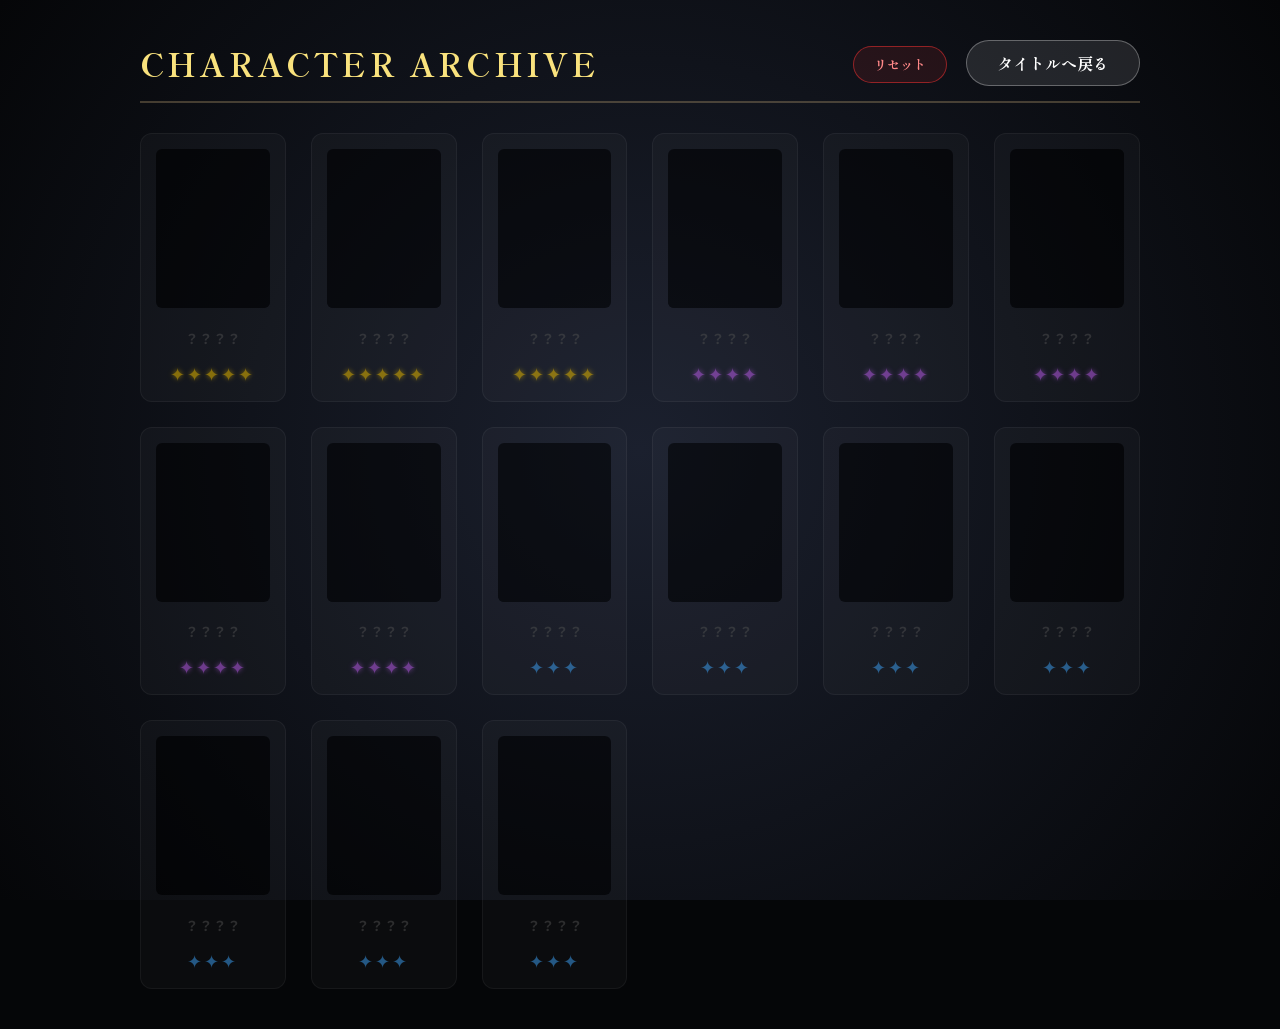
==== commit 48d49ce4: "RPG要素" ====
--- a/archive.html
+++ b/archive.html
@@ -39,36 +39,53 @@
     <script>
         const CHAR_DB = {
             5: [
-                { name: "【星の狩人】サム", img: "image/「【星の狩人】サム」星5.png" },
-                { name: "【ホワイトホール】ホーリードラゴン", img: "image/「【ホワイトホール】ホーリードラゴン」星5.png" },
-                { name: "【銀河の妖狐】アルタイル", img: "image/「【銀河の妖狐】アルタイル」星5.png" }
+                { name: "【星の狩人】サム", img: "image/ガチャ/「【星の狩人】サム」星5.png" },
+                { name: "【ホワイトホール】ホーリードラゴン", img: "image/ガチャ/「【ホワイトホール】ホーリードラゴン」星5.png" },
+                { name: "【銀河の妖狐】アルタイル", img: "image/ガチャ/「【銀河の妖狐】アルタイル」星5.png" }
             ],
             4: [
-                { name: "ゴールドゴーレム", img: "image/「ゴールドゴーレム」星4.png" },
-                { name: "ソード将軍", img: "image/「ソード将軍」星4.png" },
-                { name: "ドラゴンベビー", img: "image/「ドラゴンベビー」星4.png" },
-                { name: "口裂け女", img: "image/「口裂け女」星4.png" },
-                { name: "聖ユニコーン", img: "image/「聖ユニコーン」星4.png" }
+                { name: "ゴールドゴーレム", img: "image/ガチャ/「ゴールドゴーレム」星4.png" },
+                { name: "ソード将軍", img: "image/ガチャ/「ソード将軍」星4.png" },
+                { name: "ドラゴンベビー", img: "image/ガチャ/「ドラゴンベビー」星4.png" },
+                { name: "口裂け女", img: "image/ガチャ/「口裂け女」星4.png" },
+                { name: "聖ユニコーン", img: "image/ガチャ/「聖ユニコーン」星4.png" }
             ],
             3: [
-                { name: "モブ兵士A", img: "image/「モブ兵士A」星3.png" },
-                { name: "モブ兵士B", img: "image/「モブ兵士B」星3.png" },
-                { name: "ゴブリン", img: "image/「ゴブリン」星3.png" },
-                { name: "セイレーン", img: "image/「セイレーン」星3.png" },
-                { name: "ミノタウロス", img: "image/「ミノタウロス」星3.png" },
-                { name: "河童", img: "image/「河童」星3.png" },
-                { name: "狼男", img: "image/「狼男」星3.png" }
+                { name: "モブ兵士A", img: "image/ガチャ/「モブ兵士A」星3.png" },
+                { name: "モブ兵士B", img: "image/ガチャ/「モブ兵士B」星3.png" },
+                { name: "ゴブリン", img: "image/ガチャ/「ゴブリン」星3.png" },
+                { name: "セイレーン", img: "image/ガチャ/「セイレーン」星3.png" },
+                { name: "ミノタウロス", img: "image/ガチャ/「ミノタウロス」星3.png" },
+                { name: "河童", img: "image/ガチャ/「河童」星3.png" },
+                { name: "狼男", img: "image/ガチャ/「狼男」星3.png" }
             ]
         };
 
-        const OBTAINED_KEY = 'gacha_app_obtained_chars';
+        const OBTAINED_KEY = 'game_app_obtained_chars';
         const obtainedChars = new Set(JSON.parse(localStorage.getItem(OBTAINED_KEY) || '[]'));
-        let samImageTimer = null;
-
-        function clearSamTimer() {
-            if (samImageTimer) {
-                clearInterval(samImageTimer);
-                samImageTimer = null;
+        let characterEffectTimer = null;
+        let currentRevealId = 0;
+
+        function clearRevealEffects() {
+            if (characterEffectTimer) {
+                clearInterval(characterEffectTimer);
+                characterEffectTimer = null;
+            }
+            // 画像のリセット
+            const emptyImg = '[data-uri]';
+            const img = document.getElementById('detail-img');
+            if (img) {
+                img.onload = null;
+                img.src = emptyImg;
+                img.style.opacity = '0';
+                img.style.filter = '';
+            }
+            const bgImg = document.getElementById('detail-bg-img');
+            if (bgImg) {
+                bgImg.onload = null;
+                bgImg.src = emptyImg;
+                bgImg.style.display = 'none';
+                bgImg.style.filter = '';
             }
         }
 
@@ -112,7 +129,7 @@
                 // アルタイルの場合、カード背景も表示する
                 let bgHtml = '';
                 if (item.data.name.includes('アルタイル')) {
-                    bgHtml = `<img src="image/アルタイル背景.png" class="collection-bg-img" alt="bg">`;
+                    bgHtml = `<img src="image/ガチャ/アルタイル背景.png" class="collection-bg-img" alt="bg">`;
                 }
 
                 el.innerHTML = `
@@ -133,17 +150,30 @@
         }
 
         function showDetail(item) {
+            const revealId = ++currentRevealId;
+            clearRevealEffects();
+
             const modal = document.getElementById('detail-modal');
             const img = document.getElementById('detail-img');
             const nameEl = document.getElementById('detail-name');
             const starsEl = document.getElementById('detail-stars');
             const bgImg = document.getElementById('detail-bg-img');
 
-            img.style.opacity = '0'; // 残像防止
+            img.style.opacity = '1';
+            img.onload = () => {
+                if (revealId !== currentRevealId) return;
+                if (img.src.startsWith('data:image/gif')) return;
+
+                // 表示中のキャラの画像であることを確認
+                const expectedImg = item.data.img.split('/').pop().replace(/」$/, '');
+                if (!img.src.includes(encodeURI(expectedImg))) return;
+
+                img.style.opacity = '1';
+                img.style.filter = 'brightness(1)';
+            };
             img.src = item.data.img;
             
             // 背景画像のリセット
-            bgImg.src = '';
             bgImg.style.display = 'none';
 
             // 名前のパース
@@ -160,16 +190,13 @@
             starsEl.innerText = starStr;
             starsEl.className = `stars star${item.rarity}`;
 
-            // 即座に透明度を戻す（図鑑はシルエット演出がないため）
-            img.style.opacity = '1';
+            // 演出の切り替え（特定キャラは特殊演出）
 
             // 演出の切り替え（特定キャラは特殊演出）
             img.classList.remove('char-breathing', 'char-altair-breathing', 'char-sam-breathing', 'char-dragon-breathing');
             const fxLayer = document.getElementById('detail-fx');
             fxLayer.className = '';
             fxLayer.innerHTML = ''; // 前回の動的生成DOMをクリア
-
-            clearSamTimer();
             if (item.data.name.includes('サム')) {
                 img.classList.add('char-sam-breathing');
                 fxLayer.classList.add('sam-fx');
@@ -180,7 +207,7 @@
                 preload.src = secondImgSrc;
 
                 const startTime = Date.now();
-                samImageTimer = setInterval(() => {
+                characterEffectTimer = setInterval(() => {
                     const elapsed = (Date.now() - startTime) % 8000;
                     if (elapsed > 5200 && elapsed < 7800) {
                         if (!img.src.includes('2.png')) {
@@ -207,7 +234,7 @@
                 for (let i = 0; i < 20; i++) {
                     const meteor = document.createElement('img');
                     meteor.className = 'dragon-meteor';
-                    meteor.src = i % 2 === 0 ? 'image/隕石.png' : 'image/隕石2.png';
+                    meteor.src = i % 2 === 0 ? 'image/ガチャ/隕石.png' : 'image/ガチャ/隕石2.png';
                     meteor.style.left = `${Math.random() * 120 - 10}%`;
                     meteor.style.animationDelay = `${Math.random() * 1.5}s`;
                     meteor.style.setProperty('--meteor-scale', 0.5 + Math.random() * 1.5);
@@ -216,12 +243,12 @@
             } else if (item.data.name.includes('アルタイル')) {
                 img.classList.add('char-altair-breathing');
                 fxLayer.classList.add('altair-fx');
-                bgImg.src = 'image/アルタイル背景.png';
+                bgImg.src = 'image/ガチャ/アルタイル背景.png';
                 bgImg.style.display = 'block';
 
                 // アルタイル専用：パス置換
                 const firstImgSrc = item.data.img; 
-                const secondImgSrc = 'image/「【銀河の妖狐】アルタイル2」.png';
+                const secondImgSrc = 'image/ガチャ/「【銀河の妖狐】アルタイル2」.png';
 
                 const preload = new Image();
                 preload.src = secondImgSrc;
@@ -238,7 +265,7 @@
 
                 const attackFx = document.createElement('img');
                 attackFx.className = 'altair-charge-img';
-                attackFx.src = 'image/アルタイルエフェクト.png';
+                attackFx.src = 'image/ガチャ/アルタイルエフェクト.png';
                 fxLayer.appendChild(attackFx);
 
                 const pillarFx = document.createElement('div');
@@ -246,7 +273,7 @@
                 fxLayer.appendChild(pillarFx);
 
                 const startTime = Date.now();
-                samImageTimer = setInterval(() => {
+                characterEffectTimer = setInterval(() => {
                     const elapsed = (Date.now() - startTime) % 10000;
                     if (elapsed > 6400 && elapsed < 8500) {
                         if (!img.src.includes('アルタイル2')) {
@@ -270,7 +297,7 @@
         }
 
         function closeDetail() {
-            clearSamTimer();
+            clearRevealEffects();
             document.getElementById('detail-modal').style.display = 'none';
         }
 
--- a/style.css
+++ b/style.css
@@ -1,5 +1,5 @@
 /* =========================================================
-   Gacha Simulator Common Styles & Animations
+   Game Simulator Common Styles & Animations
    ========================================================= */
 
 :root {
